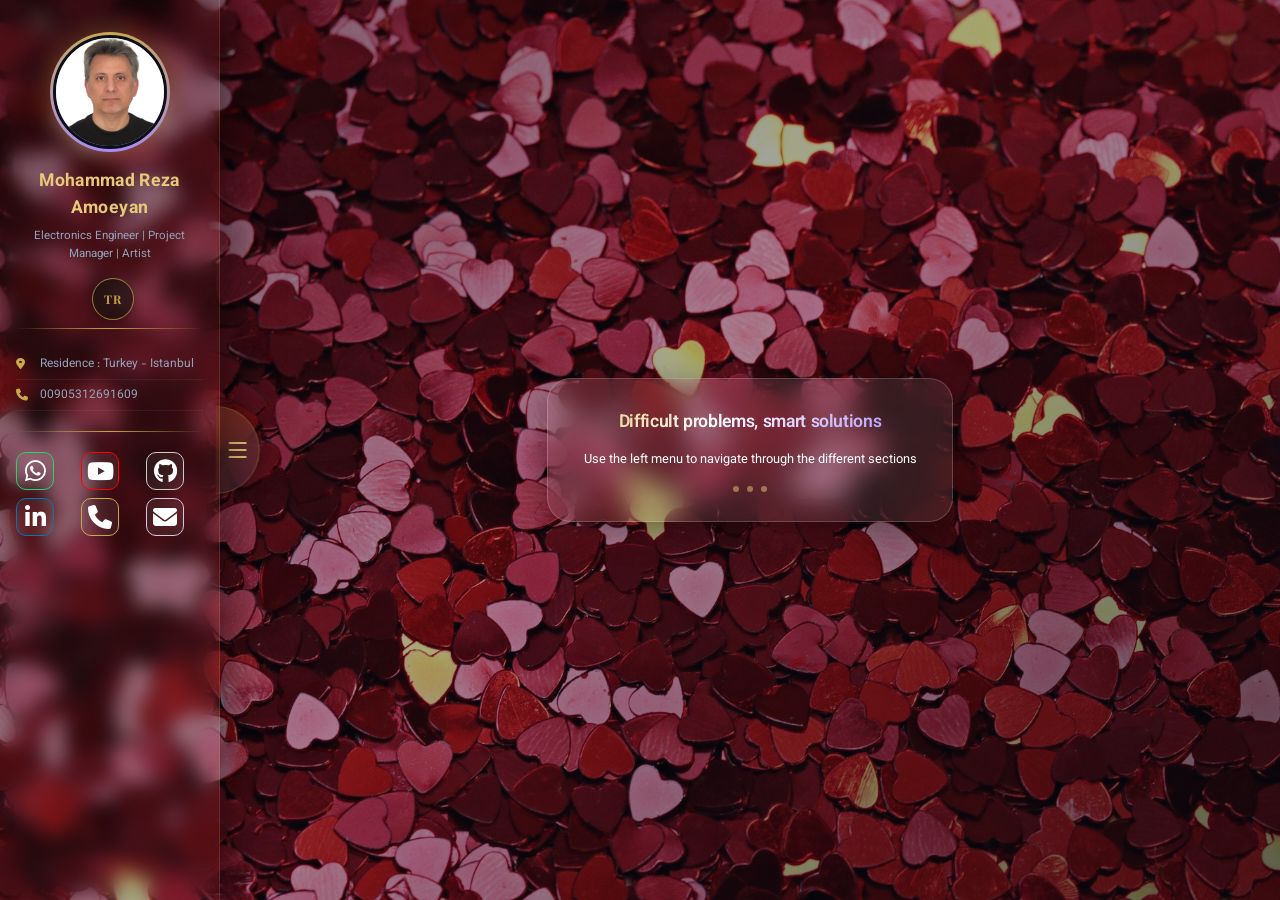
==== index.html @ e3154839 "Add files via upload" ====
<!doctype html>
<html lang="en" dir="ltr">
  <head>
    <meta charset="UTF-8" />
    <meta name="viewport" content="width=device-width, initial-scale=1.0" />
    <meta
      http-equiv="Cache-Control"
      content="no-cache, no-store, must-revalidate"
    />
    <meta http-equiv="Pragma" content="no-cache" />
    <meta http-equiv="Expires" content="0" />
    <meta name="google" content="notranslate" />
    <title>Portfolio</title>
    <link rel="stylesheet" href="style.css" />
    <link rel="preconnect" href="https://fonts.googleapis.com" />
    <link
      href="https://fonts.googleapis.com/css2?family=Vazirmatn:wght@300;400;500;600;700;900&family=Playfair+Display:wght@400;700&display=swap"
      rel="stylesheet"
    />
    <link
      rel="stylesheet"
      href="https://cdnjs.cloudflare.com/ajax/libs/font-awesome/6.5.0/css/all.min.css"
    />
  </head>
  <body>
    <!-- ===== Fixed Mobile Header ===== -->
    <header class="mobile-header">
      <div class="mobile-avatar">
        <img src="Mammad.jpg" alt="Mohammad Reza Amoeyan" />
      </div>
      <div class="mobile-header-text">
        <div class="mobile-header-name">Mohammad Reza Amoeyan</div>
        <div class="mobile-header-title">
          Electronics Engineer | Project Manager | Artist
        </div>
      </div>
      <button
        class="lang-switcher"
        id="langBtn"
        onclick="switchLang()"
        title="Switch Language"
      >
        EN
      </button>
    </header>

    <style>
      .lang-switcher {
        position: relative;
        display: flex;
        align-items: center;
        justify-content: center;
        width: 38px;
        height: 38px;
        border-radius: 50%;
        border: 1.5px solid rgba(201, 168, 76, 0.7);
        background: rgba(20, 18, 14, 0.65);
        color: rgba(201, 168, 76, 0.95);
        font-family: "Playfair Display", serif;
        font-size: 11px;
        font-weight: 700;
        letter-spacing: 0.5px;
        cursor: pointer;
        flex-shrink: 0;
        margin-left: 6px;
        box-shadow: 0 2px 10px rgba(0, 0, 0, 0.35);
        backdrop-filter: blur(8px);
        transition:
          transform 0.22s cubic-bezier(0.34, 1.56, 0.64, 1),
          box-shadow 0.22s ease,
          background 0.2s ease,
          color 0.2s ease;
        user-select: none;
        outline: none;
        z-index: 9999;
      }
      .lang-switcher:hover {
        transform: scale(1.13);
        box-shadow:
          0 6px 22px rgba(201, 168, 76, 0.55),
          0 2px 12px rgba(0, 0, 0, 0.55);
        background: rgba(201, 168, 76, 0.18);
        color: #f0d97a;
        border-color: rgba(201, 168, 76, 1);
      }
      .lang-switcher:active {
        transform: scale(1.1);
      }

      .desktop-lang-wrapper {
        display: flex;
        justify-content: center;
        margin: 14px 0 8px;
      }

      .desktop-lang-switcher {
        margin-right: 0;
        width: 42px;
        height: 42px;
        font-size: 12px;
      }
    </style>
    <script>
      // ====================== LANGUAGE SWITCHER - FINAL FIXED ======================
      const _langs = ["FA", "EN", "TR"];
      const _files = ["index_fa.html", "index.html", "index_tr.html"];

      function getCurrentLangIndex() {
        const path = window.location.pathname.toLowerCase();
        if (path.includes("index_fa.html") || path.includes("fa")) return 0;
        if (path.includes("index_tr.html") || path.includes("tr")) return 2;
        return 1;
      }

      let _cur = getCurrentLangIndex();

      // تابع اصلی — با force روی window
      window.switchLang = function () {
        console.log(
          "%c🔥 switchLang CALLED - Current:",
          "color: red; font-size: 15px",
          _langs[_cur],
        );

        _cur = (_cur + 1) % 3;

        console.log(
          "%c→ Going to:",
          "color: lime; font-size: 15px",
          _langs[_cur],
        );

        // بروزرسانی دکمه قبل از رفتن
        const mobileBtn = document.getElementById("langBtn");
        const desktopBtn = document.getElementById("langBtnDesktop");
        if (mobileBtn) mobileBtn.textContent = _langs[_cur];
        if (desktopBtn) desktopBtn.textContent = _langs[_cur];

        setTimeout(() => {
          console.log(
            "%c🚀 NAVIGATING TO:",
            "color: cyan; font-size: 15px",
            _files[_cur],
          );
          window.location.href = _files[_cur];
        }, 200);
      };

      function updateLangButtons() {
        _cur = getCurrentLangIndex();
        console.log(
          "%c📍 LOADED:",
          "color: gold; font-size: 14px",
          _langs[_cur],
        );
      }

      document.addEventListener("DOMContentLoaded", updateLangButtons);
      window.addEventListener("load", updateLangButtons);
    </script>
    <!-- ===== Fixed Mobile Footer (Social Media) ===== -->
    <footer class="mobile-footer">
      <div class="mobile-footer-label">Social Media</div>
      <div class="mobile-footer-socials">
        <a
          href="https://wa.me/00905312691609"
          target="_blank"
          class="social-btn whatsapp"
          title="WhatsApp"
        >
          <i class="fab fa-whatsapp"></i>
        </a>
        <a
          href="https://youtube.com/@Amoeyan46"
          target="_blank"
          class="social-btn youtube"
          title="YouTube"
        >
          <i class="fab fa-youtube"></i>
        </a>
        <a
          href="https://github.com/yourusername"
          target="_blank"
          class="social-btn github"
          title="GitHub"
        >
          <i class="fab fa-github"></i>
        </a>
        <a
          href="https://linkedin.com/in/yourprofile"
          target="_blank"
          class="social-btn linkedin"
          title="LinkedIn"
        >
          <i class="fab fa-linkedin-in"></i>
        </a>
        <a href="tel:00905312691609" class="social-btn phone" title="Phone">
          <i class="fa fa-phone"></i>
        </a>
        <a
          href="mailto:Amoeyan.music@gmail.com"
          class="social-btn email"
          title="Email"
        >
          <i class="fa fa-envelope"></i>
        </a>
      </div>
    </footer>

    <!-- Fixed Background (SVG graphic + optional photo) -->
    <div class="bg-fixed">
      <img src="bg4.jpg" alt="background" class="bg-image" />
      <div class="bg-overlay"></div>
    </div>

    <!-- Left Sidebar -->
    <aside class="sidebar" id="sidebar">
      <div class="sidebar-inner">
        <div class="profile-section">
          <div class="avatar-ring">
            <img
              src="Mammad.jpg"
              alt="Mohammad Reza Amoeyan"
              class="avatar-img"
            />
          </div>

          <h2 class="profile-name">Mohammad Reza Amoeyan</h2>
          <p class="profile-title">
            Electronics Engineer | Project Manager | Artist
          </p>
          <!-- Desktop Language Switcher -->
          <div class="desktop-lang-wrapper">
            <button
              class="lang-switcher desktop-lang-switcher"
              id="langBtnDesktop"
              onclick="switchLang()"
              title="Switch Language"
            >
              TR
            </button>
          </div>

          <div class="profile-divider"></div>

          <ul class="profile-info">
            <li>
              <i class="fa fa-map-marker-alt"></i> Residence : Turkey - Istanbul
            </li>
            <li><i class="fa fa-phone"></i> 00905312691609</li>
          </ul>

          <div class="profile-divider" style="margin-top: 20px"></div>
          <!-- Social Icons -->
          <div class="social-icons">
            <a
              href="https://wa.me/00905312691609"
              target="_blank"
              class="social-btn whatsapp"
              title="WhatsApp"
            >
              <i class="fab fa-whatsapp"></i>
            </a>
            <a
              href="https://youtube.com/@Amoeyan46"
              target="_blank"
              class="social-btn youtube"
              title="YouTube"
            >
              <i class="fab fa-youtube"></i>
            </a>
            <a
              href="https://github.com/yourusername"
              target="_blank"
              class="social-btn github"
              title="GitHub"
            >
              <i class="fab fa-github"></i>
            </a>
            <a
              href="https://linkedin.com/in/yourprofile"
              target="_blank"
              class="social-btn linkedin"
              title="LinkedIn"
            >
              <i class="fab fa-linkedin-in"></i>
            </a>
            <a
              href="tel:00905312691609"
              class="social-btn phone"
              title="00905312691609"
            >
              <i class="fa fa-phone"></i>
            </a>
            <a
              href="mailto:Amoeyan.music@gmail.com"
              class="social-btn email"
              title="Amoeyan.music@gmail.com"
            >
              <i class="fa fa-envelope"></i>
            </a>
          </div>
        </div>
      </div>
    </aside>

    <!-- Circular nav attached to right edge of left sidebar -->
    <nav class="half-circle-nav" id="halfNav">
      <div class="nav-toggle" id="navToggle" title="Menu">
        <span></span><span></span><span></span>
      </div>

      <ul class="nav-items" id="navItems">
        <li class="nav-item" data-section="aboutme" style="--i: 0">
          <button onclick="openSection('aboutme')">
            <i class="fa fa-address-card"></i>
            <span>About Me</span>
          </button>
        </li>
        <li class="nav-item" data-section="education" style="--i: 1">
          <button onclick="openSection('education')">
            <i class="fa fa-graduation-cap"></i>
            <span>Education</span>
          </button>
        </li>

        <li class="nav-item" data-section="skills" style="--i: 2">
          <button onclick="openSection('skills')">
            <i class="fa fa-cogs"></i>
            <span>Expertise</span>
          </button>
        </li>

        <li class="nav-item" data-section="courses" style="--i: 4">
          <button onclick="openSection('courses')">
            <i class="fa fa-certificate"></i>
            <span>Courses</span>
          </button>
        </li>
        <li class="nav-item" data-section="workHistory" style="--i: 5">
          <button onclick="openSection('workHistory')">
            <i class="fa fa-rocket"></i>
            <span>Work History</span>
          </button>
        </li>

        <li class="nav-item" data-section="interests" style="--i: 6">
          <button onclick="openSection('interests')">
            <i class="fa fa-heart"></i>
            <span>Interests</span>
          </button>
        </li>
        <li class="nav-item" data-section="arts" style="--i: 7">
          <button onclick="openSection('arts')">
            <i class="fa fa-music"></i>
            <span>Artistic Activities</span>
          </button>
        </li>
      </ul>
    </nav>

    <!-- Hero area -->
    <main class="main-content">
      <div class="hero-text">
        <h1 class="hero-title reveal-text">Welcome</h1>
        <p class="hero-sub reveal-text-delay">
          Use the left menu to navigate through the different sections
        </p>
        <div class="hero-dots"><span></span><span></span><span></span></div>
      </div>
    </main>

    <!-- MODAL OVERLAY -->
    <div class="modal-overlay" id="modalOverlay" onclick="closeSection()">
      <div class="modal-circle-bg" id="modalCircleBg"></div>
    </div>

    <!-- SECTION PANELS -->

    <!-- About me -->
    <section class="section-panel glass-panel" id="aboutme">
      <button class="close-btn" onclick="closeSection()">
        <i class="fa fa-times"></i>
      </button>

      <div class="about-header">
        <div class="about-title-icon">
          <i
            class="fa fa-user"
            style="color: rgba(201, 168, 76, 0.9); font-size: 18px"
          ></i>
        </div>
        <h1>About Me</h1>
      </div>

      <div class="about-body">
        <div class="about-block accent-gold">
          <div class="block-label">
            <span class="block-label-dot"></span>Technical Expertise
          </div>
          <p class="block-text">
            I am an Electronics Engineer (MSc) and software developer, as well
            as an MBA graduate specializing in E-Commerce; focused on solving
            complex challenges at the intersection of electronics, hardware,
            software, and management — particularly where music meets
            electronics. My core expertise lies in analog and digital circuit
            design with a focus on audio engineering — signal detection,
            generation, and filtering — and working with microcontrollers.
          </p>
          <div class="tags-row">
            <span class="tag tag-gold">Analog Circuits</span>
            <span class="tag tag-gold">Digital Circuits</span>
            <span class="tag tag-gold">Audio Engineering</span>
            <span class="tag tag-gold">Microcontroller</span>
            <span class="tag tag-blue">Python</span>
            <span class="tag tag-blue">Frontend</span>
          </div>
        </div>

        <div class="about-block accent-teal">
          <div class="block-label" style="color: rgba(80, 210, 165, 0.7)">
            <span
              class="block-label-dot"
              style="background: rgba(80, 210, 165, 0.6)"
            ></span
            >Management Experience
          </div>
          <p class="block-text">
            My career path combines technical creativity with management
            thinking. Managing major industrial projects such as Iran Khodro's
            paint lines, product management, and the installation and
            maintenance of ATM networks has taught me how to guide a technical
            idea from paper to large-scale implementation.
          </p>
        </div>

        <div class="about-block accent-soft">
          <div class="block-label" style="color: rgba(140, 180, 240, 0.7)">
            <span
              class="block-label-dot"
              style="background: rgba(140, 180, 240, 0.5)"
            ></span
            >Life Outside Engineering
          </div>
          <div class="interest-grid">
            <div class="interest-item">
              🎵
              <div class="interest-text">
                <strong>Music</strong>Mastery of 8 instruments · Teaching 6
                instruments · Composition
              </div>
            </div>
            <div class="interest-item">
              ✒️
              <div class="interest-text">
                <strong>Calligraphy</strong>Artistic and creative expression
              </div>
            </div>
            <div class="interest-item">
              🥋
              <div class="interest-text">
                <strong>Martial Arts</strong>Focus and personal discipline
              </div>
            </div>
            <div class="interest-item">
              🏀
              <div class="interest-text">
                <strong>Basketball · Tennis</strong>Dynamism and teamwork
              </div>
            </div>
          </div>
        </div>
      </div>
    </section>

    <!-- Education -->
    <section class="section-panel glass-panel" id="education">
      <button class="close-btn" onclick="closeSection()">
        <i class="fa fa-times"></i>
      </button>
      <h2 class="section-title">
        <i class="fa fa-graduation-cap"></i> Education
      </h2>
      <div class="section-content">
        <div class="edu-cards">
          <div class="edu-card glass-card">
            <div class="edu-icon"><i class="fa fa-university"></i></div>
            <div class="edu-info">
              <h3>Bachelor's in Electronics Engineering</h3>
              <p class="edu-meta">BSc · Electrical - Electronics Engineering</p>
              <p class="edu-desc">
                Undergraduate program in Electronics Engineering
              </p>
            </div>
            <div class="edu-cert">
              <div class="cert-placeholder">
                <div id="cert1-placeholder" class="cert-upload-area">
                  <img
                    class="zoomable"
                    src="lis.jpeg"
                    alt="bachlor"
                    style="width: 100%; border-radius: 8px"
                  />
                </div>
              </div>
            </div>
          </div>

          <div class="edu-card glass-card">
            <div class="edu-icon"><i class="fa fa-university"></i></div>
            <div class="edu-info">
              <h3>Master's in Electronics Engineering</h3>
              <p class="edu-meta">MSc · Electrical - Electronics Engineering</p>
              <p class="edu-desc">
                Graduate program in Electronics Engineering
              </p>
            </div>
            <div class="edu-cert">
              <div class="cert-placeholder">
                <div id="cert1-placeholder" class="cert-upload-area">
                  <img
                    class="zoomable"
                    src="fe.jpeg"
                    alt="master"
                    style="width: 100%; border-radius: 8px"
                  />
                </div>
              </div>
            </div>
          </div>

          <div class="edu-card glass-card">
            <div class="edu-icon"><i class="fa fa-briefcase"></i></div>
            <div class="edu-info">
              <h3>Master of Business Administration (MBA)</h3>
              <p class="edu-meta">E-Commerce Specialization</p>
              <p class="edu-desc">
                MBA program with specialization in E-Commerce
              </p>
            </div>
            <div class="edu-cert">
              <div class="cert-placeholder">
                <div id="cert1-placeholder" class="cert-upload-area">
                  <img
                    class="zoomable"
                    src="ta.jpeg"
                    alt="master"
                    style="width: 100%; border-radius: 8px"
                  />
                </div>
              </div>
            </div>
          </div>
        </div>
      </div>
    </section>

    <!-- Interests -->
    <section class="section-panel glass-panel" id="interests">
      <button class="close-btn" onclick="closeSection()">
        <i class="fa fa-times"></i>
      </button>
      <h2 class="section-title"><i class="fa fa-heart"></i> Interests</h2>
      <div class="section-content">
        <div class="interests-grid">
          <div class="interest-block glass-card">
            <h3 class="interest-cat"><i class="fa fa-running"></i> Sports</h3>
            <div class="interest-items">
              <div class="interest-tag">
                <i class="fa fa-yin-yang"></i> Aikido
              </div>
              <div class="interest-tag">
                <i class="fa fa-fist-raised"></i> Taekwondo
              </div>
              <div class="interest-tag">
                <i class="fa fa-star"></i> Ninjutsu
              </div>
              <div class="interest-tag">
                <i class="fa fa-hand-rock"></i> Wing Chun
              </div>
              <div class="interest-tag">
                <i class="fa fa-basketball-ball"></i> Basketball
              </div>
              <div class="interest-tag">
                <i class="fa fa-table-tennis"></i> Tennis
              </div>
            </div>
          </div>

          <div class="interest-block glass-card">
            <h3 class="interest-cat"><i class="fa fa-palette"></i> Arts</h3>
            <div class="interest-arts">
              <div class="art-item">
                <div class="art-icon"><i class="fa fa-pen-nib"></i></div>
                <div class="art-info">
                  <h4>Calligraphy</h4>
                  <p>
                    Holder of a Distinguished Diploma from the Iranian
                    Calligraphers Association
                  </p>
                  <span class="badge">Distinguished Diploma</span>
                </div>
              </div>
              <div class="art-item">
                <div class="art-icon"><i class="fa fa-music"></i></div>
                <div class="art-info">
                  <h4>Music</h4>
                  <p>
                    Instruments: Tar, Setar, Tombak, Darbuka, Accordion, Piano,
                    Daf
                  </p>
                  <p>Composition and Vocals</p>
                  <div class="instrument-icons">
                    <span title="Tar"></span>
                    <span title="Setar"></span>
                    <span title="Tombak"></span>
                    <span title="Piano"></span>
                    <span title="Accordion"></span>
                    <span title="Daf"></span>
                  </div>
                </div>
              </div>
            </div>
          </div>
        </div>
        <div class="arts-gallery">
          <iframe src="carousel.html?set=1"></iframe>
        </div>
      </div>
    </section>

    <!-- Arts Activities -->
    <section class="section-panel glass-panel" id="arts">
      <button class="close-btn" onclick="closeSection()">
        <i class="fa fa-times"></i>
      </button>
      <h2 class="section-title">
        <i class="fa fa-music"></i> Artistic Activities
      </h2>
      <div class="section-content">
        <div class="arts-timeline">
          <div class="timeline-item glass-card">
            <div class="timeline-icon"><i class="fa fa-guitar"></i></div>
            <div class="timeline-content">
              <h3>
                Performance and Collaboration with the Takht-e Jamshid Group
              </h3>
              <p>
                Several concerts under the direction of maestro
                <strong>Masoud Habibi</strong>
              </p>
              <p>With vocals by <strong>Bijan Kamkar</strong> in Iran</p>
              <span class="timeline-badge"
                ><i class="fa fa-map-marker-alt"></i> Iran</span
              >
            </div>
          </div>
          <div class="timeline-item glass-card">
            <div class="timeline-icon"><i class="fa fa-globe"></i></div>
            <div class="timeline-content">
              <h3>Concerts and Festivals in Turkey</h3>
              <p>
                Musical performances at several concerts and festivals in Turkey
              </p>
              <span class="timeline-badge"
                ><i class="fa fa-map-marker-alt"></i> Turkey</span
              >
            </div>
          </div>
        </div>
        <div class="arts-gallery">
          <iframe src="carousel.html?set=2"></iframe>
        </div>
      </div>
    </section>

    <!-- Skills -->
    <section class="section-panel glass-panel" id="skills">
      <button class="close-btn" onclick="closeSection()">
        <i class="fa fa-times"></i>
      </button>
      <h2 class="section-title">
        <i class="fa fa-cogs"></i> Expertise &amp; Notable Projects
      </h2>
      <div class="section-content">
        <div class="skills-expertise">
          <div
            class="skill-block glass-card"
            style="border: 5px solid rgba(201, 168, 76, 0.35)"
          >
            <div class="skill-header">
              <div class="skill-icon pm"><i class="fa fa-tasks"></i></div>
              <h3>Project Management</h3>
            </div>
            <p>Project Management</p>
            <ul class="skill-list">
              <li>
                <i class="fa fa-check-circle"></i>Management of more than twenty
                electrical paint-line projects at Iran Khodro - Iran
              </li>
            </ul>
            <div class="skill-bar">
              <div class="skill-fill" style="width: 92%"></div>
            </div>
          </div>

          <div
            class="skill-block glass-card"
            style="border: 5px solid rgba(201, 168, 76, 0.35)"
          >
            <div class="skill-header">
              <div class="skill-icon elec"><i class="fa fa-microchip"></i></div>
              <h3>Electronics</h3>
            </div>
            <ul class="skill-list">
              <li>
                <i class="fa fa-check-circle"></i> Digital and analog circuit
                design
              </li>
              <li>
                <i class="fa fa-check-circle"></i> Design and construction of
                control circuits with microcontrollers
              </li>
              <li>
                <i class="fa fa-check-circle"></i> Circuit design with Arduino
              </li>
            </ul>
            <div class="skill-bar">
              <div class="skill-fill" style="width: 95%"></div>
            </div>
          </div>

          <div
            class="skill-block glass-card"
            style="border: 5px solid rgba(201, 168, 76, 0.35)"
          >
            <div class="skill-header">
              <div class="skill-icon soft"><i class="fa fa-code"></i></div>
              <h3>Software</h3>
            </div>
            <ul class="skill-list">
              <li><i class="fa fa-check-circle"></i> Website design</li>
              <li>
                <i class="fa fa-check-circle"></i> Software projects with Python
              </li>
              <li>
                <i class="fa fa-check-circle"></i> HTML, CSS, JavaScript,
                nodejs, mongoDB, Express js, react, tailwind, bootstrap
              </li>
            </ul>
            <div class="skill-bar">
              <div class="skill-fill" style="width: 85%"></div>
            </div>
          </div>
          <!----------------اضافه کن برای ستونی شدن-->
        </div>

        <h3 class="projects-section-title">
          <i class="fa fa-folder-open"></i> Notable Projects
        </h3>
        <div class="skills-grid">
          <!----------------اضافه کن برای ستونی شدن-->
          <div class="skill-block project-card">
            <div class="skill-header">
              <div class="skill-icon pm"><i class="fa fa-tasks"></i></div>
              <h3>Audio Spectrogram Device</h3>
            </div>

            <ul class="skill-list">
              <li>
                <i class="fa fa-check-circle"></i> As a Master's thesis project
              </li>
            </ul>
            <div class="project-tags">
              <span>Electronics</span>
              <span>Software</span><span>Interface Circuits</span>
            </div>
          </div>

          <div class="skill-block project-card">
            <div class="skill-header">
              <div class="skill-icon pm"><i class="fa fa-tasks"></i></div>
              <h3>Iranian Music Self-Teaching Device</h3>
            </div>

            <ul class="skill-list">
              <li>
                <i class="fa fa-check-circle"></i> Design, construction, and
                production of a self-teaching music device registered as a
                patent
              </li>
            </ul>
            <div class="project-tags">
              <span>Electronics</span>
              <span style="color: white">Registered Patent</span
              ><span>Music &amp; Electronics Fusion</span>
            </div>
          </div>

          <div class="skill-block project-card">
            <div class="skill-header">
              <div class="skill-icon pm"><i class="fa fa-tasks"></i></div>
              <h3>Electronic Organ Device</h3>
            </div>

            <ul class="skill-list">
              <li>
                <i class="fa fa-check-circle"></i> As a Bachelor's thesis
                project
              </li>
            </ul>
            <div class="project-tags">
              <span>Electronics</span><span>Hardware</span> <span>Software</span
              ><span>Microcontroller</span>
            </div>
          </div>

          <div class="skill-block project-card">
            <div class="skill-header">
              <div class="skill-icon pm"><i class="fa fa-tasks"></i></div>
              <h3>Automatic Color Changer Device</h3>
            </div>

            <ul class="skill-list">
              <li>
                <i class="fa fa-check-circle"></i> Design and construction of an
                automatic color changer for automotive paint lines
              </li>
            </ul>
            <div class="project-tags">
              <span>Electronics</span><span>Hardware</span> <span>Robotics</span
              ><span>PLC</span>
            </div>
          </div>

          <div class="skill-block project-card">
            <div class="skill-header">
              <div class="skill-icon pm"><i class="fa fa-tasks"></i></div>
              <h3>Audio Mixer Device</h3>
            </div>

            <ul class="skill-list">
              <li>
                <i class="fa fa-check-circle"></i> Design and construction of a
                pocket-sized mixer for street musicians
              </li>
            </ul>
            <div class="project-tags">
              <span>Electronics</span><span>Music</span>
            </div>
          </div>

          <div class="skill-block project-card">
            <div class="skill-header">
              <div class="skill-icon pm"><i class="fa fa-tasks"></i></div>
              <h3>Portable Battery Device</h3>
            </div>

            <ul class="skill-list">
              <li>
                <i class="fa fa-check-circle"></i> Dedicated power bank for
                street musicians
              </li>
            </ul>
            <div class="project-tags">
              <span>Electronics</span><span>Music</span>
            </div>
          </div>

          <div class="skill-block project-card">
            <div class="skill-header">
              <div class="skill-icon pm"><i class="fa fa-tasks"></i></div>
              <h3>Preamp and Equalizer Device</h3>
            </div>

            <ul class="skill-list">
              <li>
                <i class="fa fa-check-circle"></i>
                Design and construction of an audio preamp and equalizer for
                various musical instruments
              </li>
            </ul>
            <div class="project-tags">
              <span>Electronics</span><span>Music</span>
            </div>
          </div>

          <div class="skill-block project-card">
            <div class="skill-header">
              <div class="skill-icon pm"><i class="fa fa-tasks"></i></div>
              <h3>Software</h3>
            </div>

            <ul class="skill-list">
              <li>
                <i class="fa fa-check-circle"></i>
                Development of corporate websites, portfolio sites, and software
                projects using Python
              </li>
            </ul>
            <div class="project-tags">
              <span>Python</span><span>Software</span>
            </div>
          </div>
        </div>
      </div>
    </section>

    <!-- Courses -->
    <section class="section-panel glass-panel" id="courses">
      <button class="close-btn" onclick="closeSection()">
        <i class="fa fa-times"></i>
      </button>
      <h2 class="section-title">
        <i class="fa fa-certificate"></i> Completed Courses
      </h2>
      <div class="section-content">
        <div class="kurs-cards">
          <div class="kurs-card glass-card">
            <figure class="kurs-cert">
              <img
                class="zoomable"
                src="./cert/cert (9).jpeg"
                alt="ATM Operator"
              />
              <figcaption>
                <h3>ATM Operator Course</h3>
                <p class="kurs-meta">
                  Organizer : Informatics Services Company
                </p>
                <p class="kurs-desc">Duration : 8 hours</p>
              </figcaption>
            </figure>
          </div>

          <div class="kurs-card glass-card">
            <figure class="kurs-cert">
              <img
                class="zoomable"
                src="./cert/cert (6).jpeg"
                alt="MicroMaster Commissioning"
              />
              <figcaption>
                <h3>MicroMaster Commissioning</h3>
                <p class="kurs-meta">Organizer : Siemens Germany</p>
                <p class="kurs-desc">Duration : two days</p>
              </figcaption>
            </figure>
          </div>

          <div class="kurs-card glass-card">
            <figure class="kurs-cert">
              <img class="zoomable" src="./cert/cert (4).jpeg" alt="PMBOK" />
              <figcaption>
                <h3>PMBOK Project Management</h3>
                <p class="kurs-meta">Organizer : PMP Iran</p>
                <p class="kurs-desc">Duration : two days</p>
              </figcaption>
            </figure>
          </div>

          <div class="kurs-card glass-card">
            <figure class="kurs-cert">
              <img
                class="zoomable"
                src="./cert/cert (3).jpeg"
                alt="Industrial Ethernet"
              />
              <figcaption>
                <h3>Industrial Ethernet</h3>
                <p class="kurs-meta">Organizer : Siemens Germany</p>
                <p class="kurs-desc">Duration : seven days</p>
              </figcaption>
            </figure>
          </div>

          <div class="kurs-card glass-card">
            <figure class="kurs-cert">
              <img
                class="zoomable"
                src="./cert/cert (35).jpeg"
                alt="Eurotherm"
              />
              <figcaption>
                <h3>Eurotherm Device 2000Series</h3>
                <p class="kurs-meta">Organizer : Eurotherm UK</p>
                <p class="kurs-desc">Duration : one day</p>
              </figcaption>
            </figure>
          </div>

          <div class="kurs-card glass-card">
            <figure class="kurs-cert">
              <img
                class="zoomable"
                src="./cert/cert (33).jpeg"
                alt="Eurotherm"
              />
              <figcaption>
                <h3>Profibus</h3>
                <p class="kurs-meta">Organizer : Eurotherm UK</p>
                <p class="kurs-desc">Duration : one day</p>
              </figcaption>
            </figure>
          </div>

          <div class="kurs-card glass-card">
            <figure class="kurs-cert">
              <img
                class="zoomable"
                src="./cert/cert (32).jpeg"
                alt="Eurotherm"
              />
              <figcaption>
                <h3>Control Basics</h3>
                <p class="kurs-meta">Organizer : Eurotherm UK</p>
                <p class="kurs-desc">Duration : one day</p>
              </figcaption>
            </figure>
          </div>

          <div class="kurs-card glass-card">
            <figure class="kurs-cert">
              <img
                class="zoomable"
                src="./cert/cert (28).jpeg"
                alt="Eurotherm device"
              />
              <figcaption>
                <h3>Eurotherm Device 2604/2704Series</h3>
                <p class="kurs-meta">Organizer : Eurotherm UK</p>
                <p class="kurs-desc">Duration : two days</p>
              </figcaption>
            </figure>
          </div>

          <div class="kurs-card glass-card">
            <figure class="kurs-cert">
              <img
                class="zoomable"
                src="./cert/cert (31).jpeg"
                alt="PT/ED plant"
              />
              <figcaption>
                <h3>PT/ED plant</h3>
                <p class="kurs-meta">Organizer : Eisenmann Germany</p>
                <p class="kurs-desc">Duration : five days</p>
              </figcaption>
            </figure>
          </div>

          <div class="kurs-card glass-card">
            <figure class="kurs-cert">
              <img
                class="zoomable"
                src="./cert/cert (30).jpeg"
                alt="FieldBus foundation"
              />
              <figcaption>
                <h3>FieldBus foundation</h3>
                <p class="kurs-meta">
                  Organizer : Shipping and transport college
                </p>
                <p class="kurs-desc">Duration : five days</p>
              </figcaption>
            </figure>
          </div>

          <div class="kurs-card glass-card">
            <figure class="kurs-cert">
              <img
                class="zoomable"
                src="./cert/cert (27).jpeg"
                alt="Advanced Excel"
              />
              <figcaption>
                <h3>Advanced Excel Course</h3>
                <p class="kurs-meta">
                  Organizer : Sharif Industrial University Jihad Academy
                </p>
                <p class="kurs-desc">Duration : 30 hours</p>
              </figcaption>
            </figure>
          </div>

          <div class="kurs-card glass-card">
            <figure class="kurs-cert">
              <img
                class="zoomable"
                src="./cert/cert (11).jpeg"
                alt="Industrial Project Feasibility"
              />
              <figcaption>
                <h3>Industrial Project Feasibility Study</h3>
                <p class="kurs-meta">
                  Organizer : Iran Industrial Education and Research Center
                </p>
                <p class="kurs-desc">Duration : 32 hours</p>
              </figcaption>
            </figure>
          </div>

          <div class="kurs-card glass-card">
            <figure class="kurs-cert">
              <img
                class="zoomable"
                src="./cert/cert (10).jpeg"
                alt="Marketing Management"
              />
              <figcaption>
                <h3>Marketing Management</h3>
                <p class="kurs-meta">
                  Organizer : 3rd International Marketing Conference
                </p>
                <p class="kurs-desc">Duration : 18 hours</p>
              </figcaption>
            </figure>
          </div>

          <div class="kurs-card glass-card">
            <figure class="kurs-cert">
              <img class="zoomable" src="./cert/cert (8).jpeg" alt="EPC" />
              <figcaption>
                <h3>Cost Estimation Methods in EPC Contracts</h3>
                <p class="kurs-meta">Organizer : Fragastaran Company</p>
                <p class="kurs-desc">Duration : 8 hours</p>
              </figcaption>
            </figure>
          </div>

          <div class="kurs-card glass-card">
            <figure class="kurs-cert">
              <img
                class="zoomable"
                src="./cert/cert (24).jpeg"
                alt="Auto color changer"
              />
              <figcaption>
                <h3>Auto color changer</h3>
                <p class="kurs-meta">
                  Organizer : International Paint Automation Conference
                </p>
                <p class="kurs-desc">Duration : 8 hours</p>
              </figcaption>
            </figure>
          </div>

          <div class="kurs-card glass-card">
            <figure class="kurs-cert">
              <img class="zoomable" src="./cert/cert (34).jpeg" alt="SMAR" />
              <figcaption>
                <h3>Profibus Control System Smar</h3>
                <p class="kurs-meta">Organizer : Smar Iran</p>
                <p class="kurs-desc">Duration : 48 hours</p>
              </figcaption>
            </figure>
          </div>

          <div class="kurs-card glass-card">
            <figure class="kurs-cert">
              <img
                class="zoomable"
                src="./cert/cert (22).jpeg"
                alt="simatic S7"
              />
              <figcaption>
                <h3>Simatic S7 programming</h3>
                <p class="kurs-meta">Organizer : Siemens Germany</p>
                <p class="kurs-desc">Duration : 4 days</p>
              </figcaption>
            </figure>
          </div>

          <div class="kurs-card glass-card">
            <figure class="kurs-cert">
              <img
                class="zoomable"
                src="./cert/cert (21).jpeg"
                alt="Industrial Ethernet"
              />
              <figcaption>
                <h3>Simatic S7 Industrial Ethernet</h3>
                <p class="kurs-meta">Organizer : Siemens Germany</p>
                <p class="kurs-desc">Duration : 8 days</p>
              </figcaption>
            </figure>
          </div>

          <div class="kurs-card glass-card">
            <figure class="kurs-cert">
              <img class="zoomable" src="./cert/cert (19).jpeg" alt="Burner" />
              <figcaption>
                <h3>Eclipse Burner</h3>
                <p class="kurs-meta">Organizer : Eclipse Germany</p>
                <p class="kurs-desc">Duration : 3 days</p>
              </figcaption>
            </figure>
          </div>

          <div class="kurs-card glass-card">
            <figure class="kurs-cert">
              <img class="zoomable" src="./cert/cert (12).jpeg" alt="ICTINQA" />
              <figcaption>
                <h3>ICTINQA concepts and model</h3>
                <p class="kurs-meta">Organizer : BEC Group</p>
                <p class="kurs-desc">Duration : 1 day</p>
              </figcaption>
            </figure>
          </div>

          <div class="kurs-card glass-card">
            <figure class="kurs-cert">
              <img
                class="zoomable"
                src="./cert/cert (17).jpeg"
                alt="PT/ED paint line"
              />
              <figcaption>
                <h3>PT/ED paint line</h3>
                <p class="kurs-meta">Organizer : DÜRR Germany</p>
                <p class="kurs-desc">Duration : 11 days</p>
              </figcaption>
            </figure>
          </div>

          <div class="kurs-card glass-card">
            <figure class="kurs-cert">
              <img
                class="zoomable"
                src="./cert/cert (16).jpeg"
                alt="Supervisory Principles"
              />
              <figcaption>
                <h3>Supervisory Principles</h3>
                <p class="kurs-meta">
                  Organizer : Iran Industrial Education and Research Center
                </p>
                <p class="kurs-desc">Duration : 16 hours</p>
              </figcaption>
            </figure>
          </div>

          <div class="kurs-card glass-card">
            <figure class="kurs-cert">
              <img
                class="zoomable"
                src="./cert/cert (15).jpeg"
                alt="Negotiation Principles and Techniques"
              />
              <figcaption>
                <h3>Negotiation Principles and Techniques</h3>
                <p class="kurs-meta">
                  Organizer : Industrial Management Organization
                </p>
                <p class="kurs-desc">Duration : 8 hours</p>
              </figcaption>
            </figure>
          </div>

          <div class="kurs-card glass-card">
            <figure class="kurs-cert">
              <img
                class="zoomable"
                src="./cert/cert (14).jpeg"
                alt="Decision Management"
              />
              <figcaption>
                <h3>Decision Management</h3>
                <p class="kurs-meta">Organizer : TÜV Academy</p>
                <p class="kurs-desc">Duration : three days</p>
              </figcaption>
            </figure>
          </div>

          <div class="kurs-card glass-card">
            <figure class="kurs-cert">
              <img
                class="zoomable"
                src="./cert/cert (2).jpeg"
                alt="Basic PLC Course"
              />
              <figcaption>
                <h3>Basic PLC Course</h3>
                <p class="kurs-meta">Organizer : Kontrolnik Company</p>
                <p class="kurs-desc">Duration : 36 hours</p>
              </figcaption>
            </figure>
          </div>
        </div>
      </div>
    </section>

    <!-- work history -->
    <section class="section-panel glass-panel" id="workHistory">
      <button class="close-btn" onclick="closeSection()">
        <i class="fa fa-times"></i>
      </button>
      <h2 class="section-title"><i class="fa fa-rocket"></i> Work History</h2>
      <div class="section-content">
        <div class="projects-grid">
          <div class="project-card glass-card">
            <h3>Parso Electronics Company</h3>
            <p>Field : UPS device manufacturing</p>
            <div class="project-tags">
              <span>Design Engineer</span><span>One year</span>
            </div>
          </div>

          <div class="project-card glass-card">
            <h3>Savt Azin Company</h3>
            <p>Field : Innovation and production</p>
            <div class="project-tags">
              <span>CEO</span><span>One and a half years</span>
            </div>
          </div>

          <div class="project-card glass-card">
            <h3>Iran Informatics Services Company</h3>
            <p>Field : Switch systems and banking equipment</p>
            <div class="project-tags">
              <span>ATM Division Design Engineer</span><span>Two years</span>
            </div>
          </div>

          <div class="project-card glass-card">
            <h3>TAM Iran Khodro Company</h3>
            <p>Field : Industrial automation (automotive industry)</p>
            <div class="project-tags">
              <span>Paint Line Electrical Project Manager</span
              ><span>Seven years</span>
            </div>
          </div>

          <div class="project-card glass-card">
            <h3>Pardakht Novin Aryan Company (Novin Economy Bank)</h3>
            <p>Field : Industrial automation (automotive industry)</p>
            <div class="project-tags">
              <span>ATM Group Manager</span><span>Eight years</span>
            </div>
          </div>

          <div class="project-card glass-card">
            <h3>Yas Arghavani Company (Mellat Bank)</h3>
            <p>Field : Industrial automation (automotive industry)</p>
            <div class="project-tags">
              <span
                >Banking Equipment Installation and Commissioning Group
                Manager</span
              ><span>One and a half years</span>
            </div>
          </div>

          <div class="project-card glass-card">
            <h3>Iran Arqam Company</h3>
            <p>Field : Industrial automation (automotive industry)</p>
            <div class="project-tags">
              <span>Product Manager</span><span>Two years</span>
            </div>
          </div>

          <div class="project-card glass-card">
            <h3>Freelance</h3>
            <p>Field : Electronic design and website development</p>
            <div class="project-tags">
              <span>Currently active...</span>
            </div>
          </div>
        </div>
      </div>
    </section>

    <!-- Lightbox for image zoom -->
    <div id="lightbox" class="lightbox">
      <button class="close-btn lightbox-close">
        <i class="fa fa-times"></i>
      </button>
      <img id="lightbox-img" src="" />
    </div>

    <script src="app.js"></script>
  </body>
</html>
---- style.css ----
/* ===========================
   ROOT & RESET
=========================== */
*,
*::before,
*::after {
  box-sizing: border-box;
  margin: 0;
  padding: 0;
}

:root {
  --gold: #c9a84c;
  --gold-light: #e8c97a;
  --gold-glow: rgba(201, 168, 76, 0.35);
  --dark: #0b0f1a;
  --glass: rgba(255, 255, 255, 0.07);
  --glass-border: rgba(255, 255, 255, 0.13);
  --glass-hover: rgba(255, 255, 255, 0.13);
  --text: #e8eaf0;
  --text-muted: #94a3b8;
  --accent: #5b9cf6;
  --accent2: #a78bfa;
  --sidebar-w: 220px;
  --divleft: 300px;
  --divright: 100px;
  --radius: 18px;
  --transition: 0.45s cubic-bezier(0.4, 0, 0.2, 1);
}

html,
body {
  width: 100%;
  height: 100%;
  margin: 0;
  padding: 0;
  overflow: hidden;
  font-family: "Vazirmatn", sans-serif;
  color: var(--text);
  /* direction: rtl; */
}

/* ===========================
   direction
=========================== */

.section-panel {
  text-align: start !important;
}

.block-text,
.edu-info h3,
.edu-info p,
.project-card p,
.project-card h3,
.about-body p,
.hero-sub {
  text-align: start !important;
}

/* ===========================
   FIXED BACKGROUND
=========================== */
.bg-fixed {
  position: fixed;
  inset: 0;
  z-index: -1;
}
.bg-image {
  position: absolute;
  inset: 0;
  width: 100%;
  height: 100%;
  object-fit: cover;
}
.bg-overlay {
  position: absolute;
  inset: 0;
  background: linear-gradient(
    135deg,
    rgba(5, 8, 16, 0.55) 0%,
    rgba(10, 15, 30, 0.35) 50%,
    rgba(5, 8, 16, 0.65) 100%
  );
}

/* ===========================
   SIDEBAR
=========================== */
.sidebar {
  position: fixed;
  left: 0;
  top: 0;
  bottom: 0;
  width: var(--sidebar-w);
  z-index: 25;
  background-color: rgba(236, 184, 40, 0.01);
  backdrop-filter: blur(10px);
  -webkit-backdrop-filter: blur(24px);
  border-right: 1px solid rgba(201, 168, 76, 0.18);
  box-shadow: 8px 0 40px rgba(0, 0, 0, 0.5);
  overflow-y: auto;
  scrollbar-width: thin;
  scrollbar-color: var(--gold-glow) transparent;
  animation: sidebarIn 0.9s var(--transition) both;
}

@keyframes sidebarIn {
  from {
    transform: translateX(-100%);
    opacity: 0;
  }
  to {
    transform: translateX(0);
    opacity: 1;
  }
}

.sidebar-inner {
  padding: 32px 16px 24px;
  display: flex;
  flex-direction: column;
  align-items: center;
}

.avatar-ring {
  width: 120px;
  height: 120px;
  border-radius: 50%;
  background: conic-gradient(var(--gold), var(--accent2), var(--gold));
  padding: 3px;
  margin-bottom: 16px;
  margin-right: 0px;
  box-shadow: 0 0 28px var(--gold-glow);
  animation: spinRing 12s linear infinite;
  margin-right: auto;
  margin-left: auto;
  margin-bottom: 16px;
}
@keyframes spinRing {
  from {
    filter: hue-rotate(0deg);
  }
  to {
    filter: hue-rotate(360deg);
  }
}

.avatar-img {
  width: 100%;
  height: 100%;
  border-radius: 50%;
  object-fit: cover;
  background: var(--dark);
  display: block;
  border: 3px solid var(--dark);
}

.profile-name {
  font-size: 1.1rem;
  font-weight: 700;
  color: var(--gold-light);
  text-align: center;
  margin-bottom: 5px;
  letter-spacing: 0.02em;
}
.profile-title {
  font-size: 0.72rem;
  color: var(--text-muted);
  text-align: center;
  line-height: 1.6;
  margin-bottom: 14px;
}
.profile-divider {
  width: 100%;
  height: 1px;
  background: linear-gradient(90deg, transparent, var(--gold), transparent);
  margin-bottom: 20px;
}

.profile-info {
  list-style: none;
  width: 100%;
}
.profile-info li {
  font-size: 0.75rem;
  color: var(--text-muted);
  padding: 6px 0;
  border-bottom: 1px solid rgba(255, 255, 255, 0.05);
  display: flex;
  align-items: center;
  gap: 8px;
  transition: color 0.2s;
}
.profile-info li:hover {
  color: var(--gold-light);
}
.profile-info li i {
  color: var(--gold);
  width: 16px;
}

/* ===========================
   HALF-CIRCLE NAV
=========================== */
.half-circle-nav {
  position: fixed;
  left: var(--sidebar-w);
  top: 50%;
  transform: translateY(-50%);
  z-index: 20;
  display: flex;
  align-items: center;
}

.nav-toggle {
  width: 44px;
  height: 88px;
  background: linear-gradient(
    135deg,
    rgba(201, 168, 76, 0.22),
    rgba(91, 156, 246, 0.12)
  );
  border-radius: 0 44px 44px 0;
  border: 1px solid rgba(201, 168, 76, 0.3);
  border-left: none;
  cursor: pointer;
  display: flex;
  flex-direction: column;
  align-items: center;
  justify-content: center;
  gap: 5px;
  backdrop-filter: blur(12px);
  transition: var(--transition);
  box-shadow: 4px 0 20px rgba(0, 0, 0, 0.3);
  animation: menuIn 2s var(--transition) both;
}
@keyframes menuIn {
  from {
    transform: translate(-600%);
    opacity: 1;
  }
  to {
    transform: translate(-10%);
    opacity: 1;
  }
}
.nav-toggle:hover {
  background: rgba(201, 168, 76, 0.32);
}
.nav-toggle span {
  display: block;
  width: 18px;
  height: 2px;
  background: var(--gold-light);
  border-radius: 2px;
  transition: var(--transition);
}

.nav-items {
  list-style: none;
  position: absolute;
  left: 44px;
  top: 50%;
  pointer-events: none;
  opacity: 0;
  transition: var(--transition);
}
.half-circle-nav.open .nav-items {
  opacity: 1;
  pointer-events: all;
}

.nav-item {
  position: absolute;
  left: 0;
  top: 50%;
  opacity: 0;
  transform: translateY(-50%) scale(0.5) translateX(-20px);
  transition:
    opacity 0.32s calc(var(--i) * 0.06s) ease,
    transform 0.38s calc(var(--i) * 0.06s) cubic-bezier(0.34, 1.56, 0.64, 1);
}

/* قوس دایره‌ای — دسکتاپ */
.nav-item:nth-child(1) {
  --arc-x: -25px;
  --arc-y: -155px;
}
.nav-item:nth-child(2) {
  --arc-x: 30px;
  --arc-y: -107px;
}
.nav-item:nth-child(3) {
  --arc-x: 60px;
  --arc-y: -55px;
}
.nav-item:nth-child(4) {
  --arc-x: 75px;
  --arc-y: 0px;
}
.nav-item:nth-child(5) {
  --arc-x: 60px;
  --arc-y: 55px;
}
.nav-item:nth-child(6) {
  --arc-x: 30px;
  --arc-y: 107px;
}
.nav-item:nth-child(7) {
  --arc-x: -25px;
  --arc-y: 155px;
}

.half-circle-nav.open .nav-item {
  opacity: 1;
  transform: translateY(-50%) translateX(var(--arc-x)) translateY(var(--arc-y))
    scale(1);
}

.nav-item button {
  background: rgba(255, 255, 255, 0.08);
  backdrop-filter: blur(14px);
  -webkit-backdrop-filter: blur(14px);
  border: 1px solid rgba(201, 168, 76, 0.28);
  border-radius: 40px;
  padding: 9px 18px 9px 12px;
  color: var(--text);
  font-family: "Vazirmatn", sans-serif;
  font-size: 0.8rem;
  cursor: pointer;
  display: flex;
  align-items: center;
  gap: 8px;
  white-space: nowrap;
  transition: all 0.22s;
  box-shadow: 0 4px 16px rgba(0, 0, 0, 0.45);
}
.nav-item button:hover {
  background: rgba(201, 168, 76, 0.2);
  border-color: var(--gold);
  color: var(--gold-light);
  box-shadow: 0 4px 24px var(--gold-glow);
  transform: translateX(4px);
}
.nav-item button i {
  font-size: 1rem;
  color: var(--gold);
  width: 20px;
  text-align: center;
}

/* ===========================
   MAIN CONTENT / HERO
=========================== */
.main-content {
  position: fixed;
  top: 0;
  bottom: 0;
  left: var(--sidebar-w);
  right: 0;
  display: flex;
  align-items: center;
  justify-content: center;
  z-index: 5;
  pointer-events: none;
}

.hero-text {
  text-align: center;
  pointer-events: none;
  display: inline-block;
  padding: 1.8rem 2.2rem;
  border-radius: 24px;
  background: rgba(255, 255, 255, 0.08);
  backdrop-filter: blur(14px);
  -webkit-backdrop-filter: blur(14px);
  border: 1px solid rgba(255, 255, 255, 0.18);
  box-shadow: 0 8px 32px rgba(0, 0, 0, 0.35);
  max-width: 420px;
  margin: 0 auto;
  clip-path: circle(0% at 50% 50%);
  animation: circleReveal 1s ease forwards;
  transition:
    opacity 0.4s ease,
    transform 0.4s ease;
}
@keyframes circleReveal {
  0% {
    clip-path: circle(0% at 50% 50%);
    opacity: 0;
  }
  100% {
    clip-path: circle(150% at 50% 50%);
    opacity: 1;
  }
}
.hero-title {
  font-size: 1.1rem;
  font-weight: 600;
  color: transparent;
  background: linear-gradient(
    135deg,
    var(--gold-light) 0%,
    #fff 40%,
    var(--accent2) 100%
  );
  -webkit-background-clip: text;
  background-clip: text;
  letter-spacing: 0.01em;
  line-height: 1.7;
  margin: 0;
  -webkit-background-clip: text;
  background-clip: text;
  letter-spacing: -0.02em;
  margin: 0;
}
.hero-sub {
  font-size: 0.8rem;
  color: white;
  margin-top: 12px;
  margin-bottom: 0;
}
.hero-dots {
  display: flex;
  justify-content: center;
  gap: 8px;
  margin-top: 16px;
}
.hero-dots span {
  width: 6px;
  height: 6px;
  border-radius: 50%;
  background: var(--gold-light);
  opacity: 0.5;
}

/* ===========================
   MODAL OVERLAY
=========================== */
.modal-overlay {
  position: fixed;
  top: 0;
  bottom: 0;
  left: var(--sidebar-w);
  right: 0;
  z-index: 30;
  pointer-events: none;
  overflow: hidden;
}
.modal-overlay.active {
  pointer-events: all;
}

.modal-circle-bg {
  position: absolute;
  width: 0;
  height: 0;
  border-radius: 50%;
  transform: translate(-50%, -50%);
  left: 50%;
  top: 50%;
  z-index: 31;
  pointer-events: none;
}
.modal-overlay.expanding .modal-circle-bg {
  transition:
    width 0.52s cubic-bezier(0.4, 0, 0.2, 1),
    height 0.52s cubic-bezier(0.4, 0, 0.2, 1);
  width: 300vmax;
  height: 300vmax;
}
.modal-overlay.collapsing .modal-circle-bg {
  transition:
    width 0.42s cubic-bezier(0.4, 0, 0.2, 1),
    height 0.42s cubic-bezier(0.4, 0, 0.2, 1);
  width: 0;
  height: 0;
}

/* ===========================
   SECTION PANELS
=========================== */
.section-panel {
  position: fixed;
  top: 50px;
  left: var(--divleft);
  right: var(--divright);
  height: 80%;
  z-index: 40;
  display: flex;
  flex-direction: column;
  opacity: 0;
  pointer-events: none;
  transform: scale(0.9);
  transition:
    opacity 0.38s 0.14s,
    transform 0.38s 0.14s;
  overflow: hidden;
  border-radius: 25px;
}

.section-panel.active {
  opacity: 1;
  pointer-events: all;
  transform: scale(1);
  visibility: visible;
}

.glass-panel {
  background: rgba(8, 12, 24, 0.08);
  backdrop-filter: blur(32px) saturate(1.5);
  -webkit-backdrop-filter: blur(32px) saturate(1.5);
  border-left: 1px solid rgba(201, 168, 76, 0.1);
}

.close-btn {
  position: absolute;
  top: 20px;
  right: 20px;
  width: 40px;
  height: 40px;
  border-radius: 50%;
  background: rgba(255, 255, 255, 0.08);
  border: 1px solid rgba(255, 255, 255, 0.15);
  color: var(--text);
  font-size: 1rem;
  cursor: pointer;
  display: flex;
  align-items: center;
  justify-content: center;
  transition: all 0.25s;
  z-index: 10;
}
.close-btn:hover {
  background: rgba(255, 80, 80, 0.25);
  border-color: rgba(255, 80, 80, 0.5);
  color: #ff6b6b;
}

.section-title {
  padding: 24px 32px 12px;
  font-size: 1.5rem;
  font-weight: 700;
  color: var(--gold-light);
  border-bottom: 1px solid rgba(201, 168, 76, 0.15);
  display: flex;
  justify-content: center;
  align-items: center;
  gap: 12px;
  flex-shrink: 0;
}
.section-title i {
  color: var(--gold);
  font-size: 1.3rem;
}

.section-content {
  flex: 1;
  overflow-y: auto;
  overflow-x: hidden;
  padding: 24px 32px 32px;
  width: 100%;
  box-sizing: border-box;
  scrollbar-width: thin;
  scrollbar-color: rgba(201, 168, 76, 0.3) transparent;
}

/* ===========================
   GLASS CARDS — پایه
=========================== */
.glass-card {
  background: var(--glass);
  border: 1px solid var(--glass-border);
  border-radius: var(--radius);
  backdrop-filter: blur(20px);
  -webkit-backdrop-filter: blur(20px);
  transition: all 0.3s;
  width: 100%;
}
.glass-card:hover {
  background: var(--glass-hover);
  border-color: rgba(201, 168, 76, 0.25);
  box-shadow:
    0 8px 32px rgba(0, 0, 0, 0.3),
    0 0 0 1px rgba(201, 168, 76, 0.1);
  transform: translateY(-2px);
}

/* ===========================
   EDUCATION
=========================== */
.edu-cards {
  display: flex;
  flex-direction: column;
  gap: 20px;
  width: 100%;
}
.edu-card {
  width: 100%;
  padding: 22px;
  display: grid;
  grid-template-columns: 52px 1fr auto;
  gap: 18px;
  align-items: start;
  box-sizing: border-box;
}
.edu-icon {
  width: 50px;
  height: 50px;
  border-radius: 14px;
  background: linear-gradient(
    135deg,
    rgba(201, 168, 76, 0.25),
    rgba(91, 156, 246, 0.15)
  );
  border: 1px solid rgba(201, 168, 76, 0.6);
  display: flex;
  align-items: center;
  justify-content: center;
  font-size: 1.3rem;
  color: var(--gold);
  flex-shrink: 0;
}
.edu-info h3 {
  font-size: 1rem;
  font-weight: 700;
  margin-bottom: 4px;
}
.edu-meta {
  font-size: 0.8rem;
  color: var(--gold-light);
  margin-bottom: 6px;
}
.edu-desc {
  font-size: 0.8rem;
  color: var(--text-muted);
}
.edu-cert {
  width: 120px;
  flex-shrink: 0;
}
.cert-upload-area {
  width: 120px;
  height: auto;
  display: flex;
  flex-direction: column;
  align-items: center;
  justify-content: center;
  gap: 4px;
  cursor: pointer;
  transition: all 0.25s;
  color: var(--text-muted);
  font-size: 0.7rem;
  text-align: center;
}
.cert-upload-area:hover {
  color: var(--gold-light);
  background: rgba(201, 168, 76, 0.07);
}
.cert-upload-area i {
  font-size: 1.4rem;
  color: var(--gold);
}

/* ===========================
   SKILLS
=========================== */
.skills-grid {
  display: grid;
  grid-template-columns: repeat(3, 1fr);
  gap: 20px;
  width: 100%;
}
.skill-block {
  padding: 24px;
  width: 100%;
}
.skill-header {
  display: flex;
  align-items: center;
  gap: 14px;
  margin-bottom: 14px;
}
.skill-header h3 {
  font-size: 1rem;
  font-weight: 700;
}
.skill-icon {
  width: 46px;
  height: 46px;
  border-radius: 12px;
  display: flex;
  align-items: center;
  justify-content: center;
  font-size: 1.2rem;
  flex-shrink: 0;
}
.skill-icon.pm {
  background: linear-gradient(
    135deg,
    rgba(201, 168, 76, 0.3),
    rgba(255, 180, 50, 0.2)
  );
  color: var(--gold);
  border: 1px solid rgba(201, 168, 76, 0.4);
}
.skill-icon.elec {
  background: linear-gradient(
    135deg,
    rgba(91, 156, 246, 0.3),
    rgba(100, 200, 255, 0.2)
  );
  color: var(--accent);
  border: 1px solid rgba(91, 156, 246, 0.4);
}
.skill-icon.soft {
  background: linear-gradient(
    135deg,
    rgba(167, 139, 250, 0.3),
    rgba(200, 100, 255, 0.2)
  );
  color: var(--accent2);
  border: 1px solid rgba(167, 139, 250, 0.4);
}
.skill-list {
  list-style: none;
  margin-bottom: 16px;
}
.skill-list li {
  padding: 5px 0;
  font-size: 0.82rem;
  color: var(--text-muted);
  display: flex;
  align-items: flex-start;
  gap: 8px;
  line-height: 1.5;
}
.skill-list li i {
  color: #4ade80;
  font-size: 0.7rem;
  margin-top: 4px;
  flex-shrink: 0;
}
.skill-bar {
  height: 5px;
  background: rgba(255, 255, 255, 0.08);
  border-radius: 10px;
  overflow: hidden;
}
.skill-fill {
  height: 100%;
  background: linear-gradient(90deg, var(--gold), var(--accent));
  border-radius: 10px;
  animation: skillFill 1.2s ease-out both;
}
@keyframes skillFill {
  from {
    width: 0 !important;
  }
}

/* ===========================
   PROJECTS (سوابق کاری)
=========================== */
.projects-grid {
  display: grid;
  grid-template-columns: repeat(4, 1fr);
  gap: 20px;
  width: 100%;
}
.project-card {
  background: var(--glass);
  border: 1px solid var(--glass-border);
  border-radius: var(--radius);
  backdrop-filter: blur(20px);
  -webkit-backdrop-filter: blur(20px);
  transition: all 0.3s;
  width: 100%;
  height: auto;
  padding: 22px;
  position: relative;
  overflow: hidden;
}
.project-card:hover {
  background: var(--glass-hover);
  border-color: rgba(201, 168, 76, 0.25);
  box-shadow: 0 8px 32px rgba(0, 0, 0, 0.3);
  transform: translateY(-2px);
}
.project-card.featured {
  border-color: rgba(201, 168, 76, 0.3);
}
.project-card.featured::before {
  content: "";
  position: absolute;
  top: 0;
  left: 0;
  right: 0;
  height: 2px;
  background: linear-gradient(90deg, transparent, var(--gold), transparent);
}
.project-badge {
  position: absolute;
  top: 12px;
  left: 12px;
  padding: 3px 10px;
  border-radius: 20px;
  background: rgba(201, 168, 76, 0.2);
  border: 1px solid rgba(201, 168, 76, 0.4);
  font-size: 0.68rem;
  color: var(--gold-light);
}
.project-card h3 {
  font-size: 0.95rem;
  font-weight: 700;
  margin-bottom: 8px;
}
.project-card p {
  font-size: 0.8rem;
  color: var(--text-muted);
  line-height: 1.6;
  margin-bottom: 14px;
}
.project-tags {
  display: flex;
  flex-wrap: wrap;
  gap: 6px;
}
.project-tags span {
  padding: 3px 10px;
  border-radius: 20px;
  background: rgba(91, 156, 246, 0.12);
  border: 1px solid rgba(91, 156, 246, 0.2);
  font-size: 0.7rem;
  color: var(--accent);
}

/* ===========================
   INTERESTS / علائق
=========================== */
.interests-grid {
  display: grid;
  grid-template-columns: 1fr 1fr;
  gap: 22px;
  width: 100%;
}
.interest-block {
  padding: 22px;
  width: 100%;
}
.interest-cat {
  font-size: 1rem;
  font-weight: 700;
  color: var(--gold-light);
  margin-bottom: 16px;
  display: flex;
  align-items: center;
  gap: 8px;
}
.interest-cat i {
  color: var(--gold);
}
.interest-items {
  display: flex;
  flex-wrap: wrap;
  gap: 9px;
}
.interest-tag {
  padding: 10px 16px;
  border-radius: 30px;
  background: rgba(201, 168, 76, 0.1);
  border: 1px solid rgba(201, 168, 76, 0.15);
  font-size: 0.9rem;
  color: var(--text);
  display: flex;
  align-items: center;
  gap: 6px;
  transition: all 0.2s;
  cursor: default;
}
.interest-tag:hover {
  background: rgba(201, 168, 76, 0.22);
  border-color: var(--gold);
  color: var(--gold-light);
}
.interest-tag i {
  color: var(--gold);
  font-size: 0.85rem;
}

.art-item {
  display: flex;
  gap: 16px;
  margin-bottom: 20px;
  padding: 14px;
  border-radius: 12px;
  background: rgba(255, 255, 255, 0.03);
  border: 1px solid rgba(255, 255, 255, 0.06);
}
.art-icon {
  width: 42px;
  height: 42px;
  border-radius: 10px;
  background: linear-gradient(
    135deg,
    rgba(167, 139, 250, 0.25),
    rgba(91, 156, 246, 0.15)
  );
  display: flex;
  align-items: center;
  justify-content: center;
  font-size: 1.1rem;
  color: var(--accent2);
  flex-shrink: 0;
}
.art-info h4 {
  font-size: 0.92rem;
  font-weight: 700;
  margin-bottom: 4px;
}
.art-info p {
  font-size: 0.77rem;
  color: var(--text-muted);
  line-height: 1.6;
  margin-bottom: 4px;
}
.badge {
  display: inline-block;
  padding: 2px 10px;
  border-radius: 20px;
  background: rgba(201, 168, 76, 0.18);
  border: 1px solid rgba(201, 168, 76, 0.4);
  font-size: 0.7rem;
  color: var(--gold-light);
  margin-top: 4px;
}
.instrument-icons {
  font-size: 1.3rem;
  margin-top: 6px;
  letter-spacing: 4px;
}

/* ===========================
   ARTS ACTIVITIES / فعالیت هنری
=========================== */
.arts-timeline {
  display: flex;
  flex-direction: column;
  gap: 16px;
  margin-bottom: 20px;
  width: 100%;
}
.timeline-item {
  padding: 20px 24px;
  display: flex;
  gap: 16px;
  align-items: flex-start;
  width: 100%;
  box-sizing: border-box;
}
.timeline-icon {
  width: 44px;
  height: 44px;
  border-radius: 50%;
  background: linear-gradient(
    135deg,
    rgba(201, 168, 76, 0.3),
    rgba(91, 156, 246, 0.2)
  );
  border: 1px solid rgba(201, 168, 76, 0.4);
  display: flex;
  align-items: center;
  justify-content: center;
  font-size: 1.1rem;
  color: var(--gold);
  flex-shrink: 0;
}
.timeline-content h3 {
  font-size: 0.98rem;
  font-weight: 700;
  margin-bottom: 6px;
  color: var(--gold-light);
}
.timeline-content p {
  font-size: 0.82rem;
  color: var(--text-muted);
  line-height: 1.7;
}
.timeline-badge {
  display: inline-flex;
  align-items: center;
  gap: 4px;
  margin-top: 8px;
  padding: 3px 10px;
  border-radius: 20px;
  background: rgba(91, 156, 246, 0.15);
  border: 1px solid rgba(91, 156, 246, 0.3);
  font-size: 0.72rem;
  color: var(--accent);
}

/* ===========================
   COURSES / دوره‌ها
=========================== */
.kurs-cards {
  display: grid;
  grid-template-columns: repeat(4, 1fr);
  gap: 20px;
  width: 100%;
}
.kurs-card {
  padding: 16px;
  width: 100%;
}
.kurs-cert {
  display: flex;
  flex-direction: column;
  align-items: center;
  gap: 12px;
  width: 100%;
  margin: 0;
}
.kurs-cert img {
  width: 100%;
  height: 150px;
  object-fit: contain;
  border-radius: 8px;
  display: block;
}
.kurs-cert figcaption {
  width: 100%;
  text-align: center;
}
.kurs-cert h3 {
  font-size: 0.85rem;
  font-weight: 700;
  margin-bottom: 4px;
}
.kurs-meta {
  font-size: 0.72rem;
  color: var(--gold-light);
  margin-bottom: 2px;
}
.kurs-desc {
  font-size: 0.7rem;
  color: var(--text-muted);
}

/* ===========================
   GALLERY / کاروسل
=========================== */
.arts-gallery {
  position: relative;
  margin-top: 24px;
  border-radius: 16px;
  overflow: hidden;
  background: var(--glass);
  border: 1px solid var(--glass-border);
  height: 260px;
  display: flex;
  align-items: center;
  justify-content: center;
}
.gallery-track {
  width: 100%;
  height: 100%;
  position: relative;
}
.gallery-slide {
  position: absolute;
  inset: 0;
  width: 100%;
  height: 100%;
  object-fit: contain;
  opacity: 0;
  transition: opacity 0.5s ease;
  border-radius: 16px;
  pointer-events: none;
}
.gallery-slide.active {
  opacity: 1;
  pointer-events: auto;
  cursor: zoom-in;
}
.gallery-btn {
  position: absolute;
  top: 50%;
  transform: translateY(-50%);
  z-index: 10;
  background: rgba(0, 0, 0, 0.4);
  border: none;
  color: gold;
  font-size: 2rem;
  width: 40px;
  height: 40px;
  border-radius: 50%;
  cursor: pointer;
  display: flex;
  align-items: center;
  justify-content: center;
  transition: background 0.2s;
}
.gallery-btn:hover {
  background: rgba(0, 0, 0, 0.7);
}
.gallery-btn.prev {
  right: 12px;
}
.gallery-btn.next {
  left: 12px;
}
.gallery-dots {
  position: absolute;
  bottom: 12px;
  left: 50%;
  transform: translateX(-50%);
  display: flex;
  gap: 8px;
  z-index: 10;
}
.dot {
  width: 10px;
  height: 10px;
  border-radius: 50%;
  background: rgba(255, 255, 255, 0.4);
  cursor: pointer;
  transition: background 0.2s;
}
.dot.active {
  background: gold;
}

.arts-slide,
.interests-slide {
  position: absolute;
  inset: 0;
  width: 100%;
  height: 100%;
  object-fit: contain;
  opacity: 0;
  visibility: hidden;
  transition: opacity 0.5s ease;
  border-radius: 16px;
  pointer-events: none;
}
.arts-slide.active,
.interests-slide.active {
  opacity: 1;
  visibility: visible;
  pointer-events: auto;
  cursor: zoom-in;
  z-index: 1;
}

iframe {
  width: 400px;
  height: 210px;
  border: none;
  border-radius: 20px;
  overflow: hidden;
  display: block;
}

/* ===========================
   LIGHTBOX
=========================== */
.lightbox {
  position: fixed;
  top: 0;
  left: 0;
  width: 100%;
  height: 100%;
  background: rgba(0, 0, 0, 0.9);
  display: flex;
  justify-content: center;
  align-items: center;
  z-index: 9999;
  opacity: 0;
  visibility: hidden;
  transition: 0.3s ease;
}
.lightbox.show {
  opacity: 1;
  visibility: visible;
}
.lightbox img {
  max-width: 90%;
  max-height: 90%;
  border-radius: 10px;
  transform: scale(0.6);
  transition: 0.3s ease;
}
.lightbox.show img {
  transform: scale(1);
}
.lightbox-close {
  position: absolute;
  top: 20px;
  right: 25px;
  z-index: 10000;
  font-size: 30px;
  background: transparent;
  border: none;
  color: white;
  cursor: pointer;
}
.zoomable {
  width: 100%;
  height: auto;
  display: block;
  cursor: zoom-in;
}

/* ===========================
   SOCIAL ICONS
=========================== */
.social-icons {
  display: grid;
  grid-template-columns: repeat(3, 1fr);
  gap: 8px;
  width: 100%;
  margin: 4px 0;
}
.social-btn {
  display: flex;
  align-items: center;
  justify-content: center;
  width: 38px;
  height: 38px;
  border-radius: 10px;
  font-size: 1.5rem;
  text-decoration: none;
  color: #cbd5e1;
  background: rgba(255, 255, 255, 0.06);
  border: 1px solid rgba(255, 255, 255, 0.1);
  transition: all 0.22s;
  cursor: pointer;
}
.social-btn:hover {
  transform: translateY(-2px);
}
.social-btn.whatsapp {
  color: #fff;
  border-color: #25d366;
}
.social-btn.whatsapp:hover {
  background: rgba(37, 211, 102, 0.2);
  border-color: #25d366;
  border-width: 2px;
  color: #25d366;
  box-shadow: 0 4px 14px rgba(37, 211, 102, 0.25);
}
.social-btn.youtube {
  color: #fff;
  border-color: #ff0000;
}
.social-btn.youtube:hover {
  background: rgba(255, 0, 0, 0.2);
  border-color: #ff0000;
  border-width: 2px;
  color: #ff4444;
  box-shadow: 0 4px 14px rgba(255, 0, 0, 0.25);
}
.social-btn.github {
  color: #fff;
  border-color: #ccc;
}
.social-btn.github:hover {
  background: rgba(200, 200, 200, 0.15);
  border-color: #ccc;
  border-width: 2px;
  color: #fff;
  box-shadow: 0 4px 14px rgba(255, 255, 255, 0.12);
}
.social-btn.linkedin {
  color: #fff;
  border-color: #0077b5;
}
.social-btn.linkedin:hover {
  background: rgba(0, 119, 181, 0.25);
  border-color: #0077b5;
  border-width: 2px;
  color: #0da0e0;
  box-shadow: 0 4px 14px rgba(0, 119, 181, 0.3);
}
.social-btn.phone {
  color: #fff;
  border-color: var(--gold);
}
.social-btn.phone:hover {
  background: rgba(201, 168, 76, 0.2);
  border-color: var(--gold);
  border-width: 2px;
  color: var(--gold-light);
  box-shadow: 0 4px 14px var(--gold-glow);
}
.social-btn.email {
  color: #fff;
  border-color: #d0cae4;
}
.social-btn.email:hover {
  background: rgba(167, 139, 250, 0.2);
  border-color: var(--accent2);
  border-width: 2px;
  color: var(--accent2);
  box-shadow: 0 4px 14px rgba(167, 139, 250, 0.25);
}

/* ===========================
   SCROLLBAR
=========================== */
::-webkit-scrollbar {
  width: 5px;
}
::-webkit-scrollbar-track {
  background: transparent;
}
::-webkit-scrollbar-thumb {
  background: rgba(201, 168, 76, 0.3);
  border-radius: 10px;
}

/* ===========================
   ABOUT ME
=========================== */
#aboutme {
  font-family: "Vazirmatn", sans-serif;
  direction: rtl;
  overflow-y: auto;
  display: flex;
  flex-direction: column;
}
.about-header {
  padding: 2rem 2rem 1rem;
  border-bottom: 1px solid rgba(201, 168, 76, 0.1);
  display: flex;
  align-items: center;
  gap: 1rem;
  justify-content: center;
}
.about-title-icon {
  width: 44px;
  height: 44px;
  border-radius: 12px;
  flex-shrink: 0;
  background: rgba(201, 168, 76, 0.12);
  border: 1px solid rgba(201, 168, 76, 0.25);
  display: flex;
  align-items: center;
  justify-content: center;
}
.about-header h1 {
  font-size: 22px;
  font-weight: 700;
  text-align: center;
  color: rgba(201, 168, 76, 0.95);
  margin: 0;
}
.about-body {
  padding: 1.5rem 2rem 2rem;
  display: flex;
  flex-direction: column;
  gap: 1.25rem;
  flex: 1;
  overflow-y: auto; /* ← اضافه کن */
  -webkit-overflow-scrolling: touch; /* ← برای iOS */
}
.about-block {
  background: rgba(255, 255, 255, 0.04);
  border: 1px solid rgba(255, 255, 255, 0.07);
  border-radius: 16px;
  padding: 1.25rem 1.5rem;
  position: relative;
  overflow: visible;
  text-align: start;
}

.about-block::after {
  border-radius: 0 16px 16px 0;
  overflow: hidden;
}
.about-block.accent-gold::after {
  background: rgba(201, 168, 76, 0.6);
}
.about-block.accent-teal::after {
  background: rgba(29, 158, 117, 0.5);
}
.about-block.accent-soft::after {
  background: rgba(120, 150, 200, 0.4);
}
.block-label {
  font-size: 11px;
  font-weight: 500;
  letter-spacing: 0.12em;
  color: rgba(201, 168, 76, 0.7);
  margin-bottom: 0.6rem;
  display: flex;
  align-items: start;
  gap: 6px;
}
.block-label-dot {
  width: 15px;
  height: 5px;
  border-radius: 50%;
  background: rgba(201, 168, 76, 0.6);
  flex-shrink: 0;
}
.block-text {
  font-size: 14px;
  font-weight: 300;
  line-height: 1.85;
  color: rgba(220, 225, 235, 0.88);
  margin: 0;
}
.tags-row {
  display: flex;
  flex-wrap: wrap;
  gap: 8px;
  margin-top: 1rem;
}
.tag {
  padding: 5px 14px;
  border-radius: 30px;
  font-size: 12px;
  border: 1px solid;
}
.tag-gold {
  background: rgba(201, 168, 76, 0.1);
  border-color: rgba(201, 168, 76, 0.3);
  color: rgba(201, 168, 76, 0.9);
}
.tag-blue {
  background: rgba(80, 130, 200, 0.08);
  border-color: rgba(80, 130, 200, 0.2);
  color: rgba(140, 180, 240, 0.85);
}
.interest-grid {
  display: grid;
  grid-template-columns: 1fr 1fr;
  gap: 10px;
  margin-top: 0.75rem;
}
.interest-item {
  background: rgba(255, 255, 255, 0.03);
  border: 1px solid rgba(255, 255, 255, 0.06);
  border-radius: 12px;
  padding: 12px 14px;
  display: flex;
  align-items: center;
  gap: 10px;
}
.interest-text {
  font-size: 12.5px;
  color: rgba(200, 210, 225, 0.8);
  line-height: 1.5;
}
.interest-text strong {
  display: block;
  font-size: 13px;
  color: rgba(220, 228, 240, 0.95);
  margin-bottom: 1px;
}

/* ===========================
   MOBILE HEADER & FOOTER
=========================== */
.mobile-header,
.mobile-footer {
  display: none;
}

/* ===========================
   RESPONSIVE — TABLET
=========================== */
@media (max-width: 1100px) {
  .kurs-cards {
    grid-template-columns: repeat(3, 1fr);
  }
  .projects-grid {
    grid-template-columns: repeat(3, 1fr);
  }
  .skills-grid {
    grid-template-columns: repeat(2, 1fr);
  }
}

/* ===========================
   RESPONSIVE — MOBILE
=========================== */
@media (max-width: 768px) {
  :root {
    --sidebar-w: 0px;
    --divleft: 8px;
    --divright: 8px;
  }
  .nav-item button {
    border-radius: 40px;
    padding: 8px 14px 8px 10px;
    font-size: 0.75rem;
  }

  /* قوس دایره‌ای — موبایل متوسط */
  .nav-item:nth-child(1) {
    --arc-x: -20px;
    --arc-y: -145px;
  }
  .nav-item:nth-child(2) {
    --arc-x: 25px;
    --arc-y: -100px;
  }
  .nav-item:nth-child(3) {
    --arc-x: 55px;
    --arc-y: -50px;
  }
  .nav-item:nth-child(4) {
    --arc-x: 65px;
    --arc-y: 0px;
  }
  .nav-item:nth-child(5) {
    --arc-x: 55px;
    --arc-y: 50px;
  }
  .nav-item:nth-child(6) {
    --arc-x: 25px;
    --arc-y: 100px;
  }
  .nav-item:nth-child(7) {
    --arc-x: -20px;
    --arc-y: 145px;
  }
  .sidebar {
    display: none !important;
  }

  /* هدر موبایل */
  .mobile-header {
    display: flex;
    position: fixed;
    top: 0;
    left: 0;
    right: 0;
    height: 64px;
    z-index: 100;
    align-items: center;
    gap: 12px;
    padding: 0 16px;
    background: rgba(11, 15, 26, 0.97);
    backdrop-filter: blur(16px);
    -webkit-backdrop-filter: blur(16px);
    border-bottom: 1px solid rgba(201, 168, 76, 0.25);
    direction: rtl;
  }
  .mobile-avatar {
    width: 50px;
    height: 50px;
    border-radius: 50%;
    background: conic-gradient(var(--gold), var(--accent2), var(--gold));
    padding: 2px;
    flex-shrink: 0;
    animation: spinRing 12s linear infinite;
  }
  .mobile-avatar img {
    width: 100%;
    height: 100%;
    border-radius: 50%;
    object-fit: cover;
    border: 2px solid var(--dark);
    display: block;
  }
  .mobile-header-name {
    font-size: 0.9rem;
    font-weight: 700;
    color: var(--gold-light);
  }
  .mobile-header-title {
    font-size: 0.65rem;
    color: var(--text-muted);
    margin-top: 2px;
  }

  /* فوتر موبایل */
  .mobile-footer {
    display: flex;
    position: fixed;
    bottom: 0;
    left: 0;
    right: 0;
    z-index: 100;
    flex-direction: column;
    align-items: center;
    padding: 8px 16px 14px;
    background: rgba(11, 15, 26, 0.97);
    backdrop-filter: blur(16px);
    -webkit-backdrop-filter: blur(16px);
    border-top: 1px solid rgba(201, 168, 76, 0.2);
  }
  .mobile-footer-label {
    font-size: 0.62rem;
    color: var(--text-muted);
    margin-bottom: 7px;
  }
  .mobile-footer-socials {
    display: flex;
    gap: 9px;
    justify-content: center;
  }
  .mobile-footer-socials .social-btn {
    width: 36px;
    height: 36px;
    border-radius: 10px;
    font-size: 1rem;
  }

  /* layout */
  .main-content {
    top: 64px;
    bottom: 70px;
    left: 0;
  }
  .modal-overlay {
    left: 0;
    top: 64px;
    bottom: 70px;
  }
  .section-panel {
    left: 8px;
    right: 8px;
    top: 70px;
    height: calc(100dvh - 150px);
    border-radius: 16px;
    overflow-y: auto;
    overflow-x: hidden;
  }

  /* hero */
  .hero-text {
    padding: 1.2rem 1rem;
    margin: 0 0.5rem;
    max-width: 260px;
  }
  .hero-title {
    font-size: 1rem;
  }
  .hero-sub {
    font-size: 0.85rem;
  }

  /* section */
  .section-title {
    font-size: 1.1rem;
    padding: 16px 20px 10px;
  }
  .section-content {
    padding: 16px 16px 24px;
    overflow-y: visible;
  }

  /* nav */
  .half-circle-nav {
    left: 0;
    top: 50%;
  }

  /* grids */
  .edu-card {
    grid-template-columns: 1fr;
    gap: 12px;
  }
  .edu-cert,
  .cert-upload-area {
    width: 100%;
  }
  .interests-grid {
    grid-template-columns: 1fr;
    gap: 14px;
  }
  .interest-tag {
    padding: 8px 14px;
  }
  .kurs-cards {
    grid-template-columns: repeat(2, 1fr);
    gap: 12px;
  }
  .projects-grid {
    grid-template-columns: 1fr 1fr;
    gap: 12px;
  }
  .skills-grid {
    grid-template-columns: 1fr;
    gap: 14px;
  }
  .arts-gallery {
    height: 200px;
    margin-top: 16px;
  }
  .timeline-item {
    flex-direction: column;
  }
  .interest-grid {
    grid-template-columns: 1fr;
  }

  /* تیتر و دکمه بستن هم‌ردیف */
  .section-title {
    padding: 0 56px 0 16px;
    height: 56px;
    display: flex;
    align-items: center;
    justify-content: center;
    flex-shrink: 0;
    position: relative;
  }

  .close-btn {
    position: absolute;
    top: 8px;
    right: 8px;
    transform: none;
    width: 34px;
    height: 34px;
    /* مطمئن بشیم داخل پنل میمونه */
    z-index: 10;
  }

  .about-header {
    padding: 0 56px 0 16px;
    height: 56px;
    position: relative;
    border-bottom: 1px solid rgba(201, 168, 76, 0.1);
    display: flex;
    align-items: center;
    justify-content: center;
    flex-shrink: 0;
  }

  .about-header .close-btn {
    position: absolute;
    top: 8px;
    right: 8px;
    transform: none;
  }
}

.skills-expertise {
  display: flex;
  flex-direction: column;
  gap: 16px;
  margin-bottom: 24px;
}

.projects-section-title {
  color: var(--gold-light);
  font-size: 1.1rem;
  font-weight: 700;
  margin: 8px 0 12px;
  padding-bottom: 8px;
  border-bottom: 1px solid rgba(201, 168, 76, 0.2);
  display: flex;
  align-items: center;
  gap: 8px;
}

.projects-section-title i {
  color: var(--gold);
}
/* ===========================
   RESPONSIVE — SMALL MOBILE
=========================== */
@media (max-width: 480px) {
  .kurs-cards {
    grid-template-columns: 1fr;
  }
  .projects-grid {
    grid-template-columns: 1fr;
  }
}

@media (max-width: 400px) {
  .nav-item:nth-child(1) {
    --arc-x: -18px;
    --arc-y: -120px;
  }
  .nav-item:nth-child(2) {
    --arc-x: 20px;
    --arc-y: -82px;
  }
  .nav-item:nth-child(3) {
    --arc-x: 42px;
    --arc-y: -40px;
  }
  .nav-item:nth-child(4) {
    --arc-x: 50px;
    --arc-y: 0px;
  }
  .nav-item:nth-child(5) {
    --arc-x: 42px;
    --arc-y: 40px;
  }
  .nav-item:nth-child(6) {
    --arc-x: 20px;
    --arc-y: 82px;
  }
  .nav-item:nth-child(7) {
    --arc-x: -18px;
    --arc-y: 120px;
  }

  .nav-item button span {
    display: none;
  }
  .nav-item button {
    padding: 8px;
    border-radius: 50%;
    width: 36px;
    height: 36px;
    justify-content: center;
  }
}

/* تنظیم جهت بدنه بر اساس ویژگی dir تگ html */
html[dir="rtl"] body {
  direction: rtl;
}
html[dir="ltr"] body {
  direction: ltr;
}

html[dir="rtl"] .section-panel {
  left: 0;
  transform: translateX(-100%);
  border-right: 1px solid rgba(255, 255, 255, 0.08);
}

html[dir="ltr"] .section-panel.active {
  transform: translateX(0) scale(1);
  left: var(--divleft);
  right: var(--divright);
  text-align: left;
  direction: ltr;
}
html[dir="ltr"] .section-panel {
  right: 0;
  left: auto; /* برای خنثی کردن مقدار قبلی */
  transform: translateX(100%);
  border-left: 1px solid rgba(255, 255, 255, 0.08);
}
html[dir="ltr"] .interest-item,
html[dir="ltr"] .interest-text,
html[dir="ltr"] .interest-text strong {
  text-align: left;
  direction: ltr;
}
html[dir="ltr"] .block-label {
  text-align: left;
  direction: ltr;
}
/* تنظیم چیدمان کارت‌های آموزشی متناسب با جهت صفحه */
html[dir="rtl"] .edu-card {
  grid-template-columns: auto 1fr 52px;
}

html[dir="ltr"] .edu-card {
  grid-template-columns: 52px 1fr auto;
}
html[dir="rtl"] .section-panel.active {
  transform: translateX(0) scale(1);
  left: var(--divleft);
  right: var(--divright);
}
/* تصحیح موقعیت آیکون در نسخه چپ‌چین */
html[dir="ltr"] .edu-icon {
  order: -1;
}
html[dir="ltr"] .section-panel .block-text,
html[dir="ltr"] .section-panel p,
html[dir="ltr"] .section-panel h1,
html[dir="ltr"] .section-panel h2,
html[dir="ltr"] .section-panel h3 {
  text-align: left;
  direction: ltr;
}
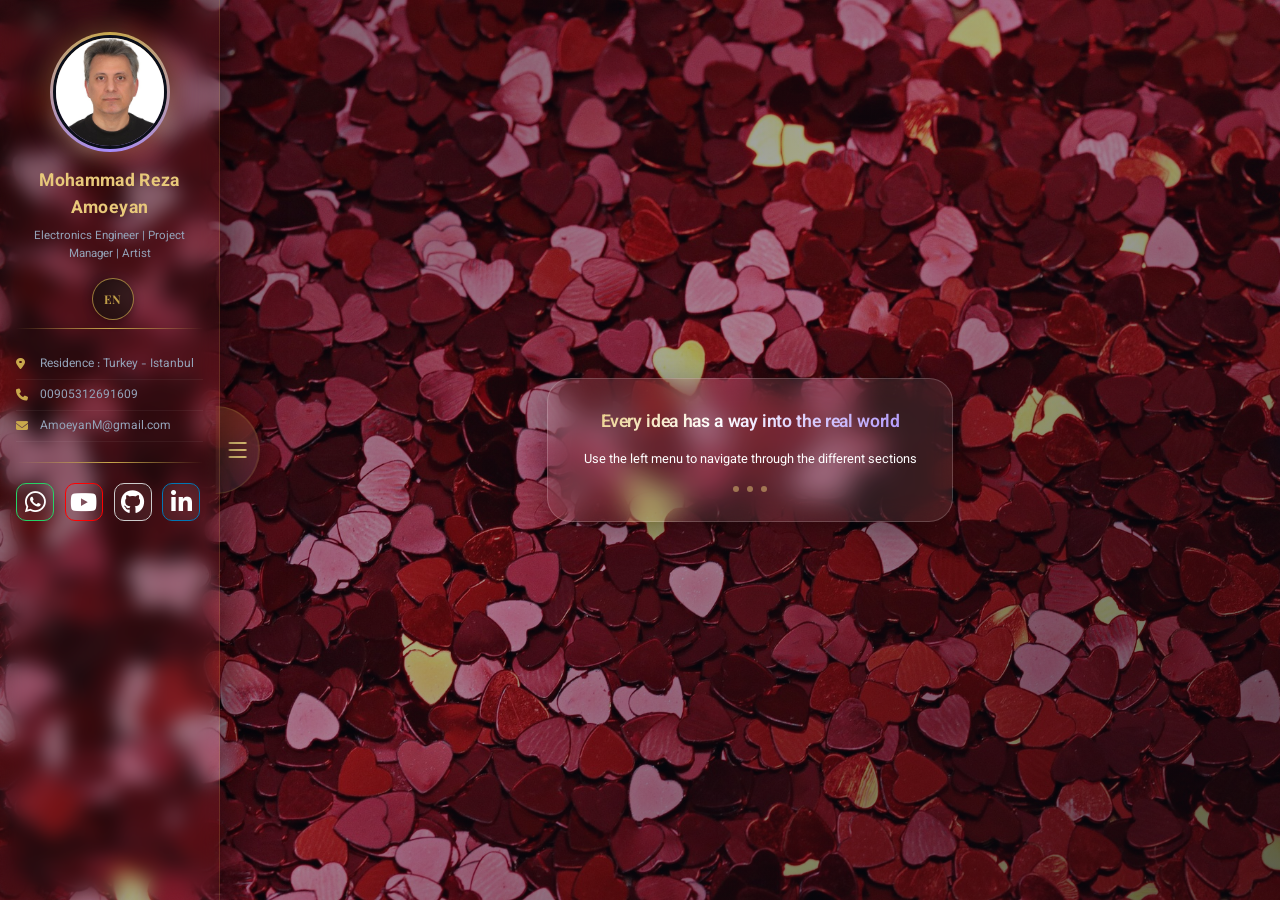
==== commit 74c0b7a0: "Update portfolio website" ====
--- a/index.html
+++ b/index.html
@@ -102,6 +102,7 @@
     </style>
     <script>
       // ====================== LANGUAGE SWITCHER - FINAL FIXED ======================
+      // ====================== LANGUAGE SWITCHER - FIXED ======================
       const _langs = ["FA", "EN", "TR"];
       const _files = ["index_fa.html", "index.html", "index_tr.html"];
 
@@ -114,43 +115,31 @@
 
       let _cur = getCurrentLangIndex();
 
-      // تابع اصلی — با force روی window
       window.switchLang = function () {
-        console.log(
-          "%c🔥 switchLang CALLED - Current:",
-          "color: red; font-size: 15px",
-          _langs[_cur],
-        );
+        console.log("%c🔄 Switching from:", "color: orange", _langs[_cur]);
 
         _cur = (_cur + 1) % 3;
 
-        console.log(
-          "%c→ Going to:",
-          "color: lime; font-size: 15px",
-          _langs[_cur],
-        );
-
-        // بروزرسانی دکمه قبل از رفتن
+        console.log("%c→ Going to:", "color: lime", _langs[_cur]);
+
+        // فقط ناوبری انجام شود — متن دکمه را اینجا تغییر نده
+        setTimeout(() => {
+          window.location.href = _files[_cur];
+        }, 180);
+      };
+
+      // بروزرسانی دکمه فقط هنگام لود صفحه
+      function updateLangButtons() {
+        _cur = getCurrentLangIndex();
         const mobileBtn = document.getElementById("langBtn");
         const desktopBtn = document.getElementById("langBtnDesktop");
+
         if (mobileBtn) mobileBtn.textContent = _langs[_cur];
         if (desktopBtn) desktopBtn.textContent = _langs[_cur];
 
-        setTimeout(() => {
-          console.log(
-            "%c🚀 NAVIGATING TO:",
-            "color: cyan; font-size: 15px",
-            _files[_cur],
-          );
-          window.location.href = _files[_cur];
-        }, 200);
-      };
-
-      function updateLangButtons() {
-        _cur = getCurrentLangIndex();
         console.log(
-          "%c📍 LOADED:",
-          "color: gold; font-size: 14px",
+          "%c📍 Page loaded with language:",
+          "color: gold",
           _langs[_cur],
         );
       }
@@ -248,6 +237,7 @@
               <i class="fa fa-map-marker-alt"></i> Residence : Turkey - Istanbul
             </li>
             <li><i class="fa fa-phone"></i> 00905312691609</li>
+            <li><i class="fa fa-envelope"></i>AmoeyanM@gmail.com</li>
           </ul>
 
           <div class="profile-divider" style="margin-top: 20px"></div>
@@ -285,20 +275,20 @@
             >
               <i class="fab fa-linkedin-in"></i>
             </a>
-            <a
+            <!-- <a
               href="tel:00905312691609"
               class="social-btn phone"
               title="00905312691609"
             >
               <i class="fa fa-phone"></i>
-            </a>
-            <a
+            </a> -->
+            <!-- <a
               href="mailto:Amoeyan.music@gmail.com"
               class="social-btn email"
               title="Amoeyan.music@gmail.com"
             >
               <i class="fa fa-envelope"></i>
-            </a>
+            </a> -->
           </div>
         </div>
       </div>
--- a/style.css
+++ b/style.css
@@ -1217,7 +1217,7 @@
 =========================== */
 .social-icons {
   display: grid;
-  grid-template-columns: repeat(3, 1fr);
+  grid-template-columns: repeat(4, 1fr);
   gap: 8px;
   width: 100%;
   margin: 4px 0;
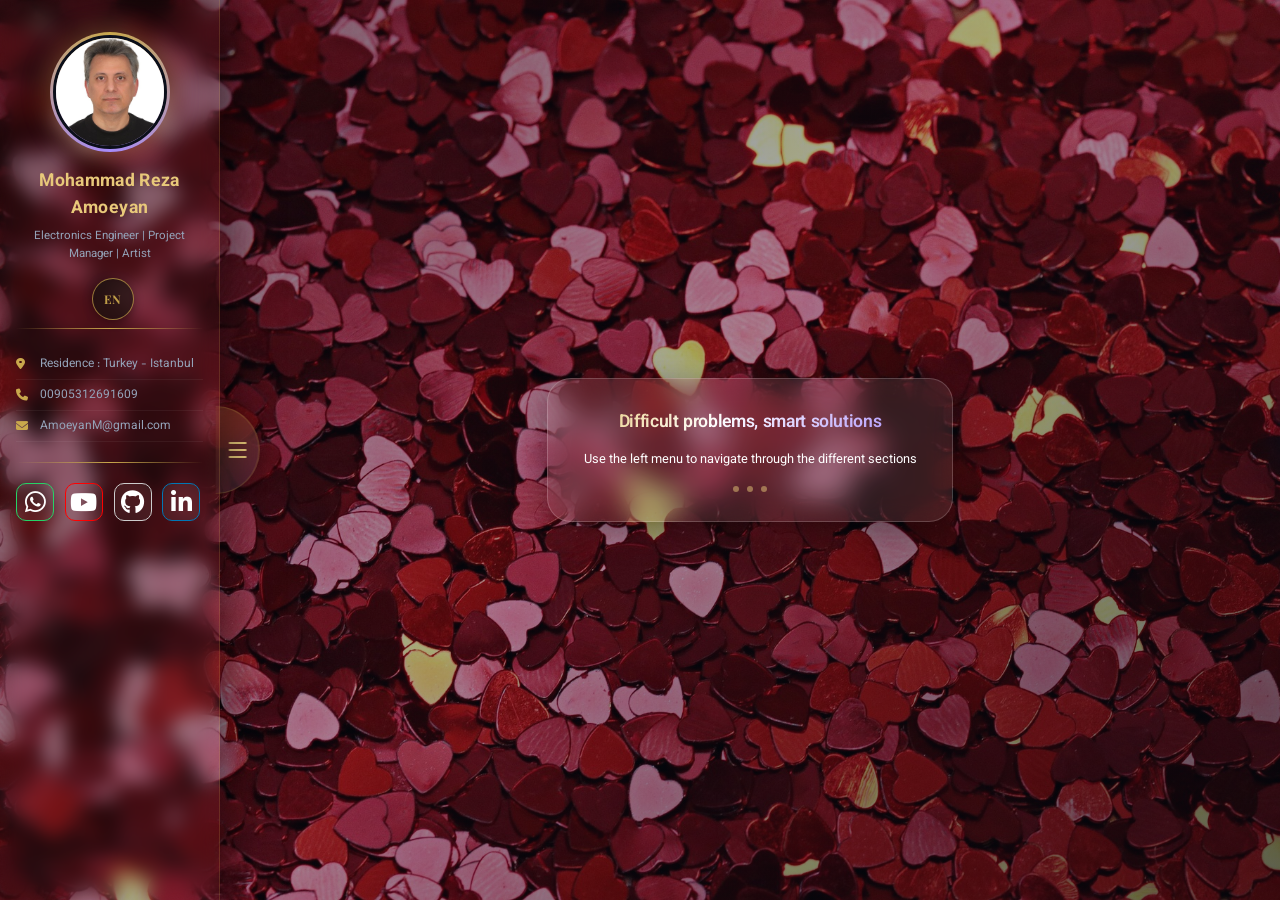
==== commit 28abb77d: "Update portfolio website - small test change" ====
--- a/index.html
+++ b/index.html
@@ -127,7 +127,7 @@
           window.location.href = _files[_cur];
         }, 180);
       };
-
+      // این یک تست است
       // بروزرسانی دکمه فقط هنگام لود صفحه
       function updateLangButtons() {
         _cur = getCurrentLangIndex();
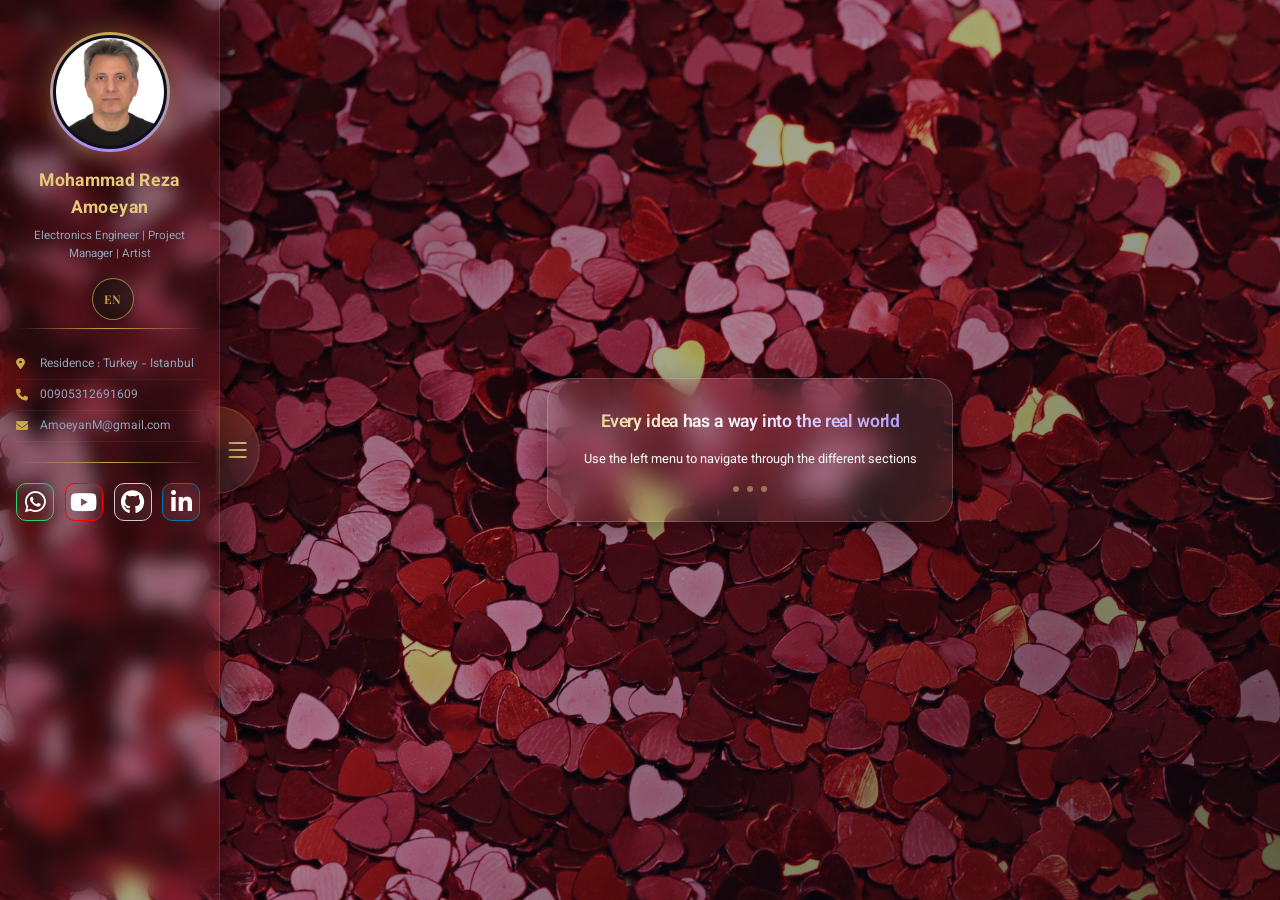
==== commit a8114b0d: "Resolve merge conflicts - updated index files" ====
--- a/index.html
+++ b/index.html
@@ -127,7 +127,7 @@
           window.location.href = _files[_cur];
         }, 180);
       };
-      // این یک تست است
+
       // بروزرسانی دکمه فقط هنگام لود صفحه
       function updateLangButtons() {
         _cur = getCurrentLangIndex();
